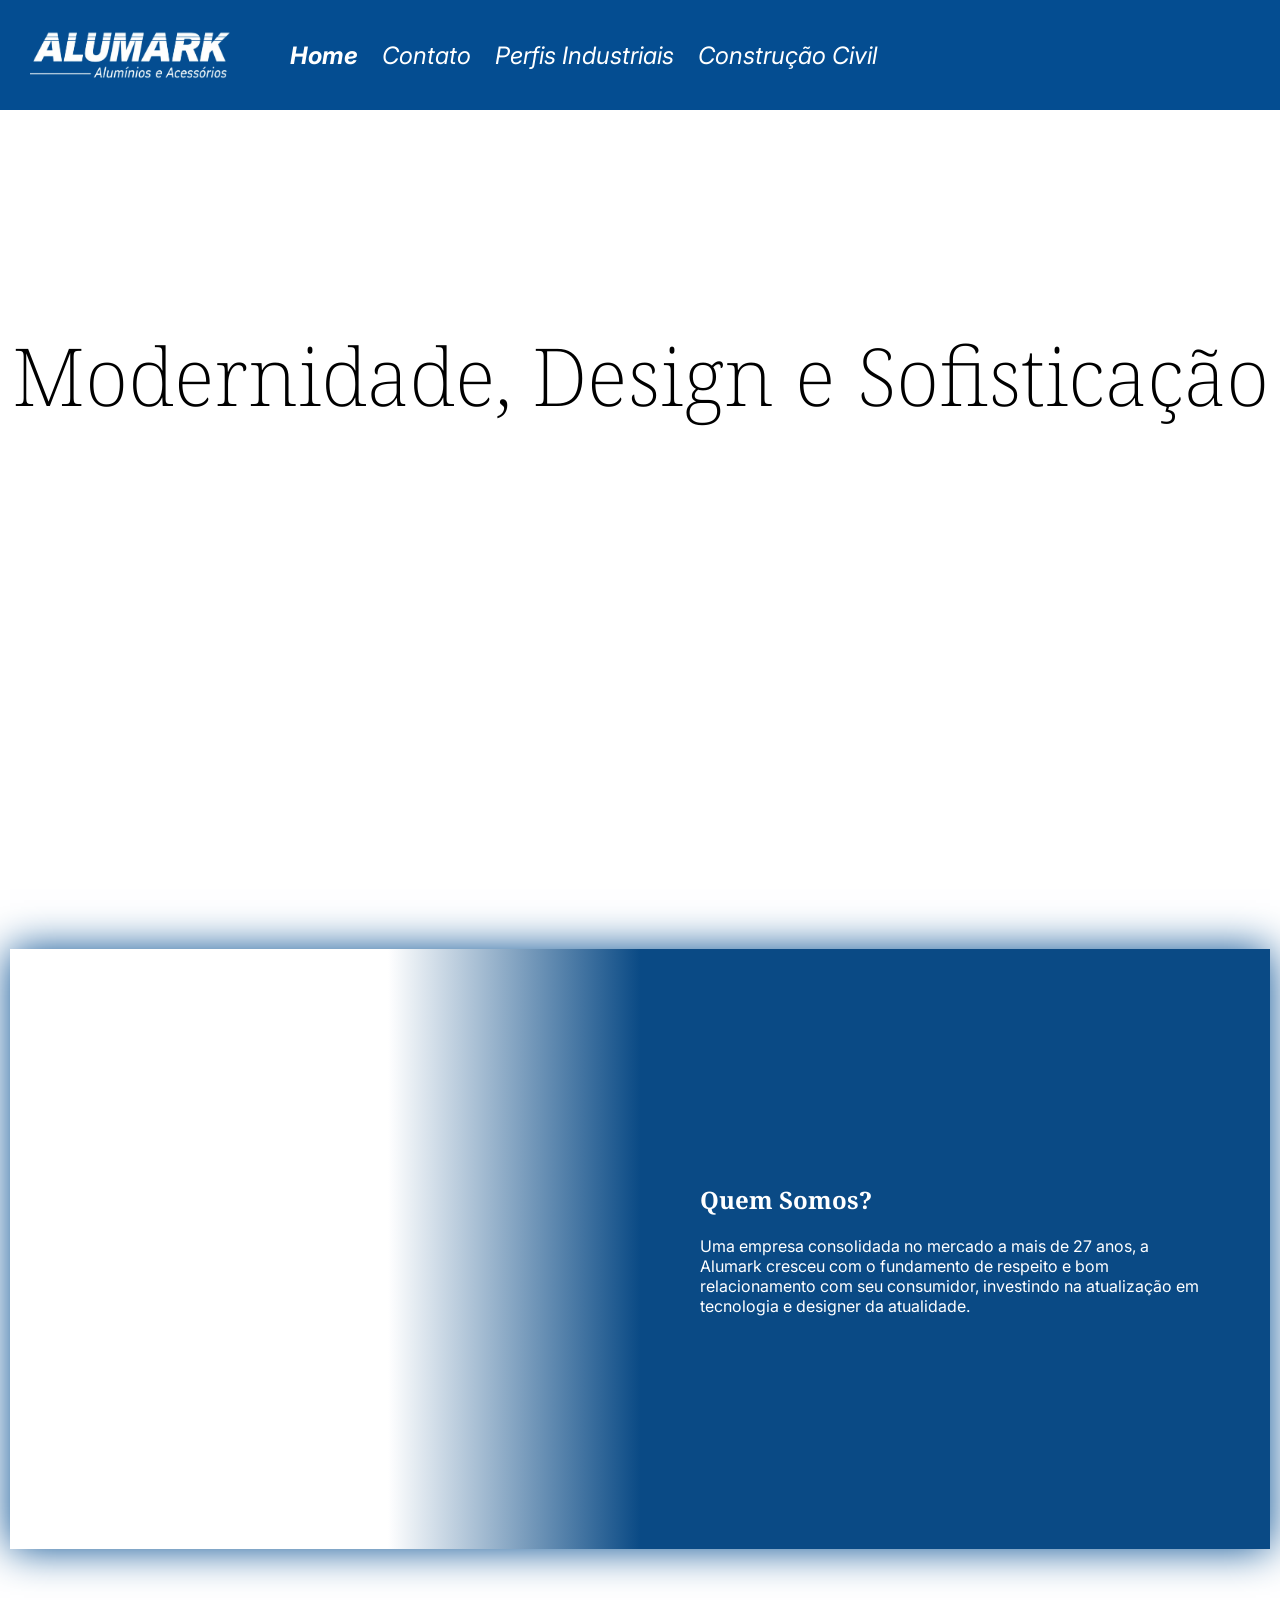
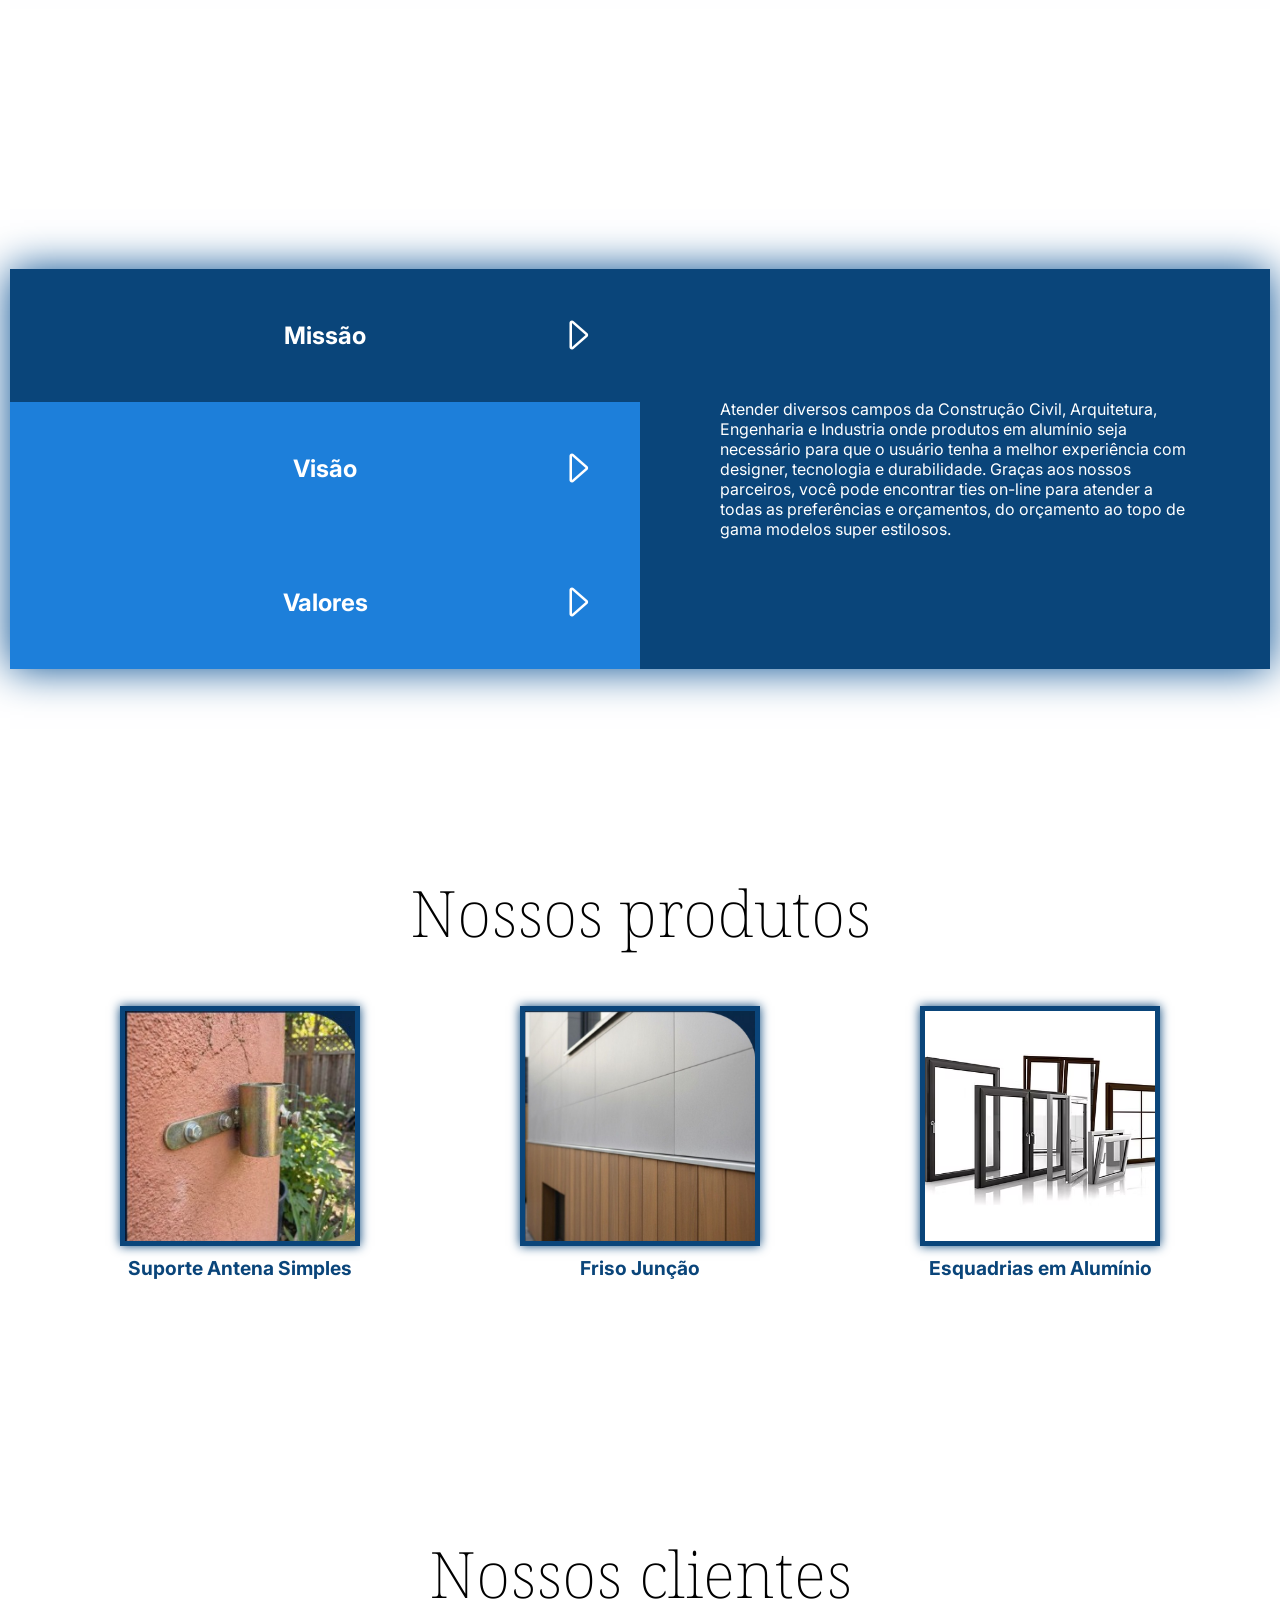
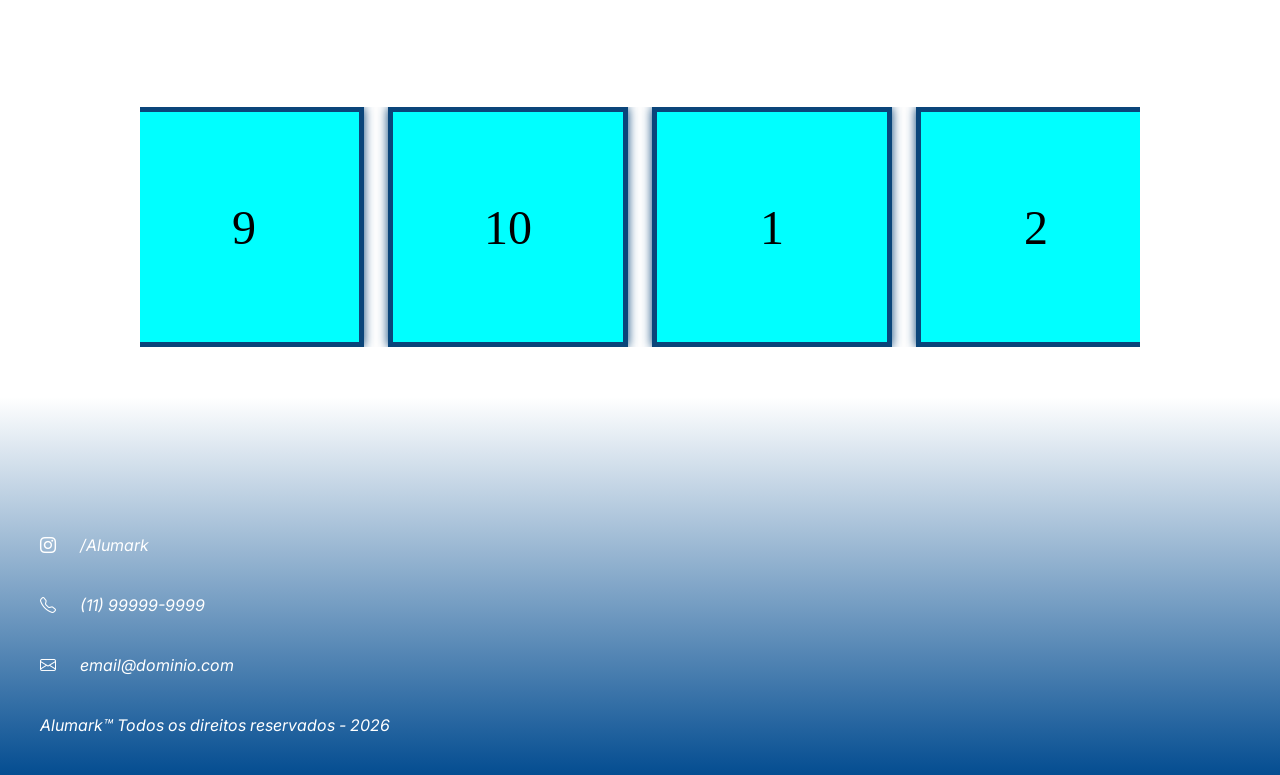
==== index.html @ 9bb0ae39 "produtos adicionados" ====
<!doctype html>
<html lang="en">
  <head>
    <meta charset="UTF-8" />
    <meta name="viewport" content="width=device-width, initial-scale=1.0" />
    <title>Alumark</title>
    <link rel="stylesheet" href="src/public/style/main.css" />
    <link
      rel="stylesheet"
      href="https://cdn.jsdelivr.net/npm/bootstrap-icons@1.11.3/font/bootstrap-icons.css"
      integrity="sha384-tViUnnbYAV00FLIhhi3v/dWt3Jxw4gZQcNoSCxCIFNJVCx7/D55/wXsrNIRANwdD"
      crossorigin="anonymous"
    />
  </head>
  <body onload="generateRandomSuggestion()">
    <header class="page header">
      <img class="logo" src="/src/public/images/main/logo.png" alt="Alumark" />
      <i class="bi bi-list item item-nav" id="menu-btn"></i>
      <nav class="menu-nav dropdown-menu close">
        <ul>
          <li>
            <a href="/src/public/pages/index.html" class="item"
              ><em><strong>Home</strong></em></a
            >
          </li>
          <li>
            <a href="/src/public/pages/contato.html" class="item"
              ><em>Contato</em></a
            >
          </li>
          <li class="dropdown">
            <a href="/src/public/pages/perfis.html" class="item"
              ><em>Perfis Industriais</em></a
            >
            <div class="perfil-section">
              <a href="/src/public/pages/product.html?id=1" class="item"
                >Perfil Industrial em Alumínio >></a
              >
              <a href="/src/public/pages/product.html?id=2" class="item"
                >Perfil em Alumínio >></a
              >
              <a href="/src/public/pages/product.html?id=3" class="item"
                >Esquadrias em Alumínio >></a
              >
            </div>
          </li>
          <li>
            <a href="/src/public/pages/civil.html" class="item">
              <em>Construção Civil</em>
            </a>
          </li>
        </ul>
      </nav>
      <nav class="navbar">
        <ul>
          <li>
            <a href="/src/public/pages/index.html" class="item"
              ><em><strong>Home</strong></em></a
            >
          </li>
          <li>
            <a href="/src/public/pages/contato.html" class="item"
              ><em>Contato</em></a
            >
          </li>
          <li class="dropdown">
            <a href="/src/public/pages/perfis.html" class="item"
              ><em>Perfis Industriais</em></a
            >
            <div class="dropdown-menu">
              <a href="/src/public/pages/product.html?id=1" class="item"
                >Perfil Industrial em Alumínio >></a
              >
              <a href="/src/public/pages/product.html?id=2" class="item"
                >Perfil em Alumínio >></a
              >
              <a href="/src/public/pages/product.html?id=3" class="item"
                >Esquadrias em Alumínio >></a
              >
            </div>
          </li>
          <li>
            <a href="/src/public/pages/civil.html" class="item">
              <em>Construção Civil</em>
            </a>
          </li>
        </ul>
      </nav>
    </header>
    <main>
      <div class="container">
        <h1 class="title main-title hero">
          Modernidade, Design e Sofisticação
        </h1>
      </div>
      <section class="about">
        <div class="about-img">
          <div class="gradient"></div>
        </div>
        <div class="about-text">
          <h2 class="title">Quem Somos?</h2>
          <br />
          <p>
            Uma empresa consolidada no mercado a mais de 27 anos, a Alumark
            cresceu com o fundamento de respeito e bom relacionamento com seu
            consumidor, investindo na atualização em tecnologia e designer da
            atualidade.
          </p>
        </div>
      </section>
      <section class="mission">
        <div class="object">
          <div class="row selected" data-target="objective">
            <h2>Missão</h2>
            <i class="bi bi-caret-right item arrow"></i>
          </div>
          <div class="row" data-target="vision">
            <h2>Visão</h2>
            <i class="bi bi-caret-right item arrow"></i>
          </div>
          <div class="row" data-target="value">
            <h2>Valores</h2>
            <i class="bi bi-caret-right item arrow"></i>
          </div>
        </div>

        <div class="mission-text">
          <div id="objective" class="content selected">
            <p>
              Atender diversos campos da Construção Civil, Arquitetura,
              Engenharia e Industria onde produtos em alumínio seja necessário
              para que o usuário tenha a melhor experiência com designer,
              tecnologia e durabilidade. Graças aos nossos parceiros, você pode
              encontrar ties on-line para atender a todas as preferências e
              orçamentos, do orçamento ao topo de gama modelos super estilosos.
            </p>
          </div>
          <div class="content" id="vision">
            <p>
              Ser referência no mercado com produtos de qualidade, durabilidade
              e tecnologia.
            </p>
          </div>
          <div class="content" id="value">
            <ul>
              <li>Agir de forma correta;</li>
              <li>A vida em primeiro lugar;</li>
              <li>Valorizar quem faz a nossa empresa;</li>
              <li>Crescer e evoluir juntos;</li>
              <li>Fazer acontecer</li>
            </ul>
          </div>
        </div>
      </section>
      <div class="container">
        <h2 class="title main-title">Nossos produtos</h2>
      </div>
      <div class="container products">
        <a class="card-link">
          <div class="card"><img class="card-image" /></div>
          <h3 class="card-name"></h3>
        </a>
        <a class="card-link">
          <div class="card"><img class="card-image" /></div>
          <h3 class="card-name"></h3>
        </a>
        <a class="card-link">
          <div class="card"><img class="card-image" /></div>
          <h3 class="card-name"></h3>
        </a>
      </div>

      <div class="container">
        <h2 class="title main-title">Nossos clientes</h2>
      </div>

      <div class="container clients">
        <div class="carousel-track">
          <div class="carousel-item card">1</div>
          <div class="carousel-item card">2</div>
          <div class="carousel-item card">3</div>
          <div class="carousel-item card">4</div>
          <div class="carousel-item card">5</div>
          <div class="carousel-item card">6</div>
          <div class="carousel-item card">7</div>
          <div class="carousel-item card">8</div>
          <div class="carousel-item card">9</div>
          <div class="carousel-item card">10</div>
          <div class="carousel-item card">1</div>
          <div class="carousel-item card">2</div>
          <div class="carousel-item card">3</div>
          <div class="carousel-item card">4</div>
          <div class="carousel-item card">5</div>
          <div class="carousel-item card">6</div>
          <div class="carousel-item card">7</div>
          <div class="carousel-item card">8</div>
          <div class="carousel-item card">9</div>
          <div class="carousel-item card">10</div>
        </div>
      </div>
    </main>
    <footer class="page footer">
      <br />
      <i class="bi bi-instagram item icon">
        <a class="item" href="https://www.instagram.com/alumark_aluminios/"
          >/Alumark</a
        >
      </i>
      <i class="bi bi-telephone item icon">
        <a class="item" href="https://instagram.com">(11) 99999-9999</a>
      </i>
      <i class="bi bi-envelope item icon">
        <a class="item icon" href="https://instagram.com">email@dominio.com</a>
      </i>

      <p class="item">
        <em>Alumark™ Todos os direitos reservados - <span id="year"></span></em>
      </p>
    </footer>

    <script src="/src/public/scripts/index.js"></script>
    <script src="/src/public/scripts/carousel.js"></script>
    <script src="/src/public/scripts/products.js">
      generateRandomSuggestions();
    </script>
  </body>
</html>
---- src/public/style/main.css ----
/* CONFIGURAÇÕES GERAIS */
@import url("https://fonts.googleapis.com/css2?family=Inter:ital,opsz,wght@0,14..32,100..900;1,14..32,100..900&family=Noto+Serif:ital,wght@0,100..900;1,100..900&display=swap");
:root {
  /* CORES PRINCIPAIS */
  --color-primary: #044d91;
  --color-primary-dark: #0a457a;
  --color-primary-alt: #0a4a85;
  --color-secondary: #1d7fda;

  /* CORES NEUTRAS */
  --color-white: #ffffff;
  --color-light: #f5f7fa;
  --color-gray: #9fa0a1;
  --color-border: #000000;

  /* DESTAQUE */
  --color-highlight: #00ffff;
}

* {
  box-sizing: border-box;
}
html,
body {
  height: 100%;
  margin: 0;
  background-color: #044d91;
}
body {
  margin: 0px;
  overflow-y: auto;
  display: flex;
  flex-direction: column;
  height: 100%;
  width: 100%;
}
main {
  background-color: white;
  flex: 1;
  align-items: center;
  padding: 10px;
}
main * {
  margin: 0px;
}

/* HEADER E FOOTER */
.page {
  background-color: #044d91;
  display: flex;

  padding: 20px;
}

.footer {
  padding-top: 100px;
  background: linear-gradient(to top, #044d91, white 100%);
  flex-direction: column;
  color: white;
  width: 100%;
}
.footer .item {
  color: white;
  margin: 20px;
}

.header {
  width: 100%;
  align-items: center;
}

.page .item {
  font-family: "Inter";
  color: white;

  text-decoration: none;
}

.header .item {
  font-size: 1.5rem;
  padding: 10px;
  padding-bottom: 40px;
}

/* NAVBAR MOBILE */
.menu-nav {
  display: none;
}
/* NAVBAR */
.navbar {
  width: 100%;
}
.navbar .item {
  transition: font-size 0.5s;
}
.navbar li {
  display: inline-block;
  transition: display 0.5s;
}
.navbar a:hover {
  font-size: 2rem;
}
.navbar ul {
  height: 100%;
  list-style-type: none;
}
.copyright {
  align-self: flex-start;
}
/* =======================
   MISSÃO / VISÃO / VALORES
======================= */
.mission {
  display: flex;
  width: 100%;
  height: 400px; /* altura fixa */

  margin-top: 20rem;
  justify-content: space-around;
  box-shadow: var(--color-primary) 0px 0px 40px;
}

.mission * {
  font-family: "Inter";
  color: white;
  margin: 0px;
}

/* BOTÕES */
.object {
  display: grid;

  grid-template-rows: 1fr 1fr 1fr;
  place-items: center;
  width: 50%;
  background-color: #1d7fda;
}
.row {
  grid-template-rows: 1fr;
  display: grid;
  grid-template-columns: repeat(5, 1fr);
  width: 100%;
  height: 100%;
  place-items: center;
}
.row:hover {
  background-color: #0a457a;
}
.object .row {
  transition: background-color, 1s;
}
.object .row.selected {
  background-color: #0a457a;
}
.mission h2 {
  grid-column-start: 3;
  cursor: pointer;
}
.arrow {
  font-size: 40px;

  cursor: pointer;
  grid-column-start: 5;
}

/* TEXTOS */
.mission-text {
  width: 50%;
  height: 100%;
  background-color: #0a457a;
  padding: 80px;
  display: flex;
  flex-direction: column;
  justify-content: center;
  align-items: center;
}
/* Conteúdo das abas */
.mission-text .content {
  display: none;
  pointer-events: none;
}
.mission-text .content.selected {
  display: block;
  pointer-events: auto;
  animation: fade 0.3s ease-in-out;
}

/* Animação  */
@keyframes fade {
  from {
    opacity: 0;
    transform: translateY(6px);
  }
  to {
    opacity: 1;
    transform: translateY(0);
  }
}
/* TITULOS /LOGO */
.logo {
  margin: 10px;
  width: 200px;
  height: 50px;
}
.title.main-title.hero {
  margin-bottom: 200px;
}
.title {
  font-family: "Noto Serif";
}
.title.main-title {
  margin-top: 200px;
  margin-bottom: 50px;
}
h1.main-title {
  font-weight: 200;
  font-size: 5rem;
}
h2.main-title {
  font-size: 4rem;
  font-weight: 150;
}

/* about */

.about {
  display: flex;
  width: 100%;
  justify-content: center;
  min-height: 600px;
  margin-top: 20rem;
  box-shadow: var(--color-primary) 0px 0px 40px;
}
.content {
  display: none;
}
.about-img {
  position: relative;
  width: 50%;
  background-image: url("../images/sunset-rice-farm-field-thailand.jpg");
  background-size: cover;
  background-position: center;
  align-items: center;
  padding-left: 40px;
  color: white;
  font-size: 2rem;
}
.about-img .gradient {
  position: absolute;
  top: 0;
  right: 0;
  width: 40%;
  height: 100%;
  background: linear-gradient(to right, rgba(255, 255, 255, 0), #0a4a85);
}
.about-text {
  width: 50%;
  background-color: #0a4a85;
  color: white;
  padding: 60px;
  display: flex;
  font-size: inherit;
  font-family: "Inter";
  flex-direction: column;
  justify-content: center;
}

/* FORM/FAQ */
.container {
  width: 100%;
  display: flex;
  align-items: center;
  text-align: center;
  justify-content: center;
  flex-direction: column;
}

.faq {
  width: 50%;
  height: 100%;
  display: flex;
  justify-content: space-between;
  margin: 1em;
  gap: 50px;
}
form {
  display: flex;
  width: 50%;
  flex-direction: column;
  justify-content: center;
  align-items: center;
  gap: 15px;
}
form label {
  align-self: flex-start;
  font-family: "Inter";
  font-size: larger;
  font-weight: 600;
}

.inp-form {
  font-family: "Inter";
  padding: 10px;
  margin: 0px;
  width: 100%;
  border: 1px solid;
  border-radius: 8px;
  transition:
    border-color,
    box-shadow 0.2s;
  font-size: inherit;
}
.message {
  min-height: 10rem;
}
.faq input:hover,
.faq input:focus,
.faq textarea:hover,
.faq textarea:focus {
  outline: none;
  border-color: #044d91;
  box-shadow: 0 0 0 3px #044d91;
}
.btn-form {
  cursor: pointer;
  width: 100%;
  border: none;
  border-radius: 8px;
  padding: 10px;
  border: white solid 2px;
  background-color: #044d91;
  color: white;
  font-family: "Inter";
  font-weight: 600;
}
.addresses {
  width: 50%;
  display: flex;
  flex-direction: column;
}
.mapa {
  width: 100%;
  height: 200px;
}

/* DROPDOWN */
.item-nav {
  display: none;
}
.dropdown-menu {
  position: absolute;
  left: 0;
  font-size: 1em;
  width: 100%;
  display: none;
  background-color: rgb(181, 184, 201);
}

.dropdown-menu {
  margin-top: 30px;
}
.dropdown-menu a {
  display: block;
}
.dropdown:hover .dropdown-menu {
  display: block;
  transition: display 0.3s;
}

/* Produtos */
.container.products {
  display: flex;
  flex-direction: row;
  gap: 10em;
}
.container.product {
  width: 100%;
  display: flex;
  justify-content: center;
  gap: 2rem;
  flex-direction: row;
}

.prod-image {
  width: 35%;
  aspect-ratio: 1 / 1;
  border: black solid 5px;
  object-fit: cover;
  object-position: center;
}
.prod-container {
  width: 50%;
  display: flex;
  justify-content: center;
  align-items: center;
}
.product-description {
  width: 50%;
  gap: 10px;
  height: 100%;
  display: flex;
  flex-direction: column;
  align-items: flex-end;
}
.product-description h1 {
  font-size: 3em;
  width: 50%;
}
.product-description li {
  text-align: right;
  list-style-type: none;
}
.product-description * {
  text-align: end;
  font-family: "Inter";
}
#productColors {
  width: 70%;
  flex-wrap: wrap;
  justify-content: flex-end;
}
.product-description p {
  text-align: justify;
  font-size: 1.2em;
}
/* clientes */

.clients {
  width: 1000px;
  margin: 40px auto;
  overflow: hidden;
}
.carousel-track {
  display: flex;
  gap: 1.5rem;

  animation: scroll 50s linear infinite;
}

.carousel-track:hover {
  animation-play-state: paused;
}
@keyframes scroll {
  from {
    transform: translateX(0);
  }
  to {
    transform: translateX(-50%);
  }
}
/* cartões */
.card {
  display: flex;
  height: 5em;
  width: 5em;
  justify-content: center;
  align-items: center;
  border: 5px solid #0a457a;
  background-color: aqua;
  font-size: 3rem;
  text-align: center;
  transition:
    width 0.3s,
    height 0.3s;
  align-content: center;
  box-shadow: 0px 0px 10px #0a457a;
}
.card-image {
  width: 100%;
  height: 100%;
  object-fit: cover;
}
.products .card:hover {
  width: 6em;
  height: 6em;
}
hr {
  width: 80%;
  margin: 3rem;
}

/* pesquisa */
.search-form {
  width: 90%;
  display: flex;
  flex-direction: row;
  justify-content: flex-end;
}
.search-input {
  border: 2px solid #9fa0a1;
  padding: 5px;
  border-radius: 10px;
}
.search-form .search-input:focus {
  outline: none;
  border-color: #044d91;
  box-shadow: 0 0 0 2px #044d91;
}
.search-form .search-button {
  background-color: transparent;
  border: none;
  cursor: pointer;
  font-size: 18px;
}

/*CATALOGO*/

.catalogue {
  padding: 50px;
  width: 100%;
  display: grid;
  grid-template-columns: repeat(4, 1fr);
  gap: 20px;
}
.card-link {
  display: flex;
  flex-direction: column;
  align-items: center;
  font-family: "Inter";
  text-decoration: none;
  color: #0a457a;
}
.card-link .card-name {
  margin-top: 10px;
  margin-bottom: 50px;
  font-size: 1.2em;
}
#productColors {
  display: flex;
  gap: 10px;
}
#productColors button {
  cursor: pointer;
  border: 2px solid #044d91;
  background-color: white;
  padding: 5px 10px;
  border-radius: 5px;
  font-family: "Inter";
  transition:
    background-color 0.3s,
    color 0.3s;
}
#productMeasures {
  margin: 10px;
  display: flex;
  gap: 10px;
}
#productMeasures button {
  cursor: pointer;
  border: 2px solid #044d91;
  background-color: white;
  padding: 5px 10px;
  border-radius: 5px;
  font-family: "Inter";
  transition:
    background-color 0.3s,
    color 0.3s;
}
#productMeasures button:hover,
#productColors button:hover {
  background-color: #044d91;
  color: white;
}

.card-name {
  text-decoration: none;
  margin-top: 10px;
}
.catalogue .card {
  display: flex;
  flex-direction: column;

  aspect-ratio: 1 / 1;
  cursor: pointer;
  margin-bottom: 20px;
  transition: transform 0.2s ease;
}

.catalogue .card:hover {
  transform: scale(1.05);
}
.card.selected .card-name {
  display: none;
}
.card.selected {
  width: 50%;
  height: auto;
}
/* MEDIA QUERIES */
/* @media screen and (max-width: 1250px) {
  html,
  body {
    overflow-x: hidden;
  }
  body p {
    font-size: 8px;
  }
  body h1 {
    font-size: 20px;
  }
  body h2 {
    font-size: 16px;
  }
  .logo {
    width: 110px;
    height: 30px;
  }
  .title.main-title {
    font-size: 2rem;
    margin-top: 100px;
    margin-bottom: 0px;
  }
  .navbar {
    width: 100%;
    font-size: 2em;
  }
  .footer {
    width: 100%;
  }
  hr {
    width: 80%;
  }
  .faq {
    flex-direction: column;
    align-items: center;
    width: 100%;
    font-size: 2em;
    padding: 20px;
  }
  .addresses {
    width: 100%;
    margin-top: 30px;
  }
  .mapa {
    height: 300px;
  }

  .copyright {
    align-self: flex-start;
    font-size: 1em;
  }
  .navbar {
    display: none;
  }
  .menu-nav.open {
    display: block;
    height: 100%;
  }

  .block-page {
    overflow: hidden;
  }
  .menu-nav .item {
    font-size: 18px;
  }
  .menu-nav {
    position: absolute;
    top: 60px;
    z-index: 1;

    cursor: pointer;
  }
  .perfil-section {
    margin-left: 20px;
  }
  .menu-nav ul {
    list-style-type: none;
    margin-right: 20px;
  }
  .item-nav {
    display: inline;
    margin: 0px;
  }
  .header {
    display: flex;
    justify-content: space-between;
    align-items: center;
  }
  .header .item {
    padding-bottom: 10px;
  }
  .about-img {
    height: 300px;
  }
  .about-text {
    padding: 10px;
    box-sizing: border-box;
    height: 300px;
    min-height: auto;
  }
  .about-text p {
    font-size: 8px;
  }
  .about-text h2 {
    font-size: 16px;
  }
  .about {
    height: 300px;
    padding: 40px;
    min-height: fit-content;
  }
  .container .main-title {
    font-size: 20px;
  }
  .content {
    font-size: 8px;
  }
  .row h2 {
    font-size: 12px;
  }
  .arrow {
    font-size: 14px;
  }
  .mission {
    padding: 40px;
  }
  .mission-text {
    padding: 20px;
  }
  .content ul {
    padding: 10px;
  }

  .container.products {
    gap: 0.5em;
  }
  .card {
    height: 3em;
    width: 3em;
    font-size: 2rem;
  }

  .container.clients {
    width: 300px;
    overflow: hidden;
  }
  .ctt * {
    font-size: 18px;
  }
  .mapa {
    height: 200px;
    margin-bottom: 50px;
  }
  footer .container .main-title {
    font-size: 36px;
    color: #989898;
  }
  form {
    width: 80%;
    font-size: 12px;
  }
  .btn-form {
    font-size: 12px;
    width: 100px;
  }
} */
@media (min-width: 750px) and (max-width: 1250px) {
  html,
  body {
    overflow-x: hidden;
  }
  main {
    padding: 0px;
  }
  body p {
    font-size: 1.25rem;
    font-weight: 300;
  }
  body h1 {
    font-size: 4rem;
  }
  body h2 {
    font-size: 2rem;
  }
  body h3 {
    font-size: 1.5rem;
  }
  body ul {
    font-size: 1.25rem;
  }

  .logo {
    width: 170px;
    height: 50px;
  }
  .title.main-title.hero {
    font-size: 5rem;
  }
  .title.main-title {
    font-size: 3rem;
    margin-top: 100px;
    margin-bottom: 0px;
  }
  .navbar {
    width: 100%;
    font-size: 2em;
  }
  .footer {
    width: 100%;
  }
  hr {
    width: 80%;
  }
  .faq {
    flex-direction: column;
    align-items: center;
    width: 100%;
    font-size: 2em;
    padding: 20px;
  }
  .addresses {
    width: 100%;
    margin-top: 30px;
  }
  .mapa {
    height: 300px;
  }

  .copyright {
    align-self: flex-start;
    font-size: 1em;
  }
  .navbar {
    display: none;
  }
  .menu-nav.open {
    display: block;
    height: 100%;
  }

  .block-page {
    overflow: hidden;
  }
  .menu-nav .item {
    font-size: 2em;
  }
  .menu-nav {
    position: absolute;
    top: 75px;
    z-index: 1;

    cursor: pointer;
  }
  .perfil-section {
    margin-left: 20px;
  }
  .menu-nav ul {
    list-style-type: none;
    margin-right: 20px;
  }
  .item-nav {
    display: inline;
    margin: 0px;
  }
  .header {
    display: flex;
    justify-content: space-between;
    align-items: center;
  }
  .header .item {
    padding-bottom: 10px;
  }
  .about-img {
    height: 500px;
  }
  .about-text {
    padding: 15px;
    box-sizing: border-box;
    height: 500px;
    min-height: auto;
  }

  .about {
    width: 100%;
    padding: 0px;
    margin-top: 5rem;
    margin-bottom: 10rem;
    min-height: fit-content;
  }
  .container .main-title {
    padding: 50px;
  }
  .content {
    font-size: 8px;
  }
  .row h2 {
    font-size: 1.5rem;
  }
  .arrow {
    font-size: 1.5rem;
  }
  .mission {
    padding: 0px;
    margin-top: 5rem;
  }
  .mission-text {
    padding: 20px;
  }
  .content ul {
    padding: 10px;
  }

  .container.products {
    gap: 0.5em;
    align-items: flex-start;
  }
  .card {
    height: 4em;
    width: 4em;
    font-size: 2rem;
    border: solid 2px;
  }
  .card:hover {
    height: inherit;
    width: inherit;
  }
  .card-name {
    font-size: inherit;
  }

  .container.products .card {
    text-align: center;
  }
  .card-name {
    width: 15rem;
  }

  .container.clients {
    width: 300px;
    overflow: hidden;
  }

  .ctt * {
    font-size: 18px;
  }
  .mapa {
    height: 200px;
    margin-bottom: 50px;
  }

  form {
    width: 80%;
    font-size: 12px;
  }
  .btn-form {
    font-size: 12px;
    width: 100px;
  }
  #productColors {
    display: flex;
  }

  .catalogue {
    padding: 20px;
    width: 100%;
    display: grid;
    grid-template-columns: repeat(2, 1fr);
    gap: 20px;
  }
  .card-name {
    text-align: center;
  }
  .card-link .card {
    width: 7em;
    height: 7em;
  }
  #productName {
    padding: 0px 0px 50px 0px;
  }
}

@media (min-width: 320px) and (max-width: 749px) {
  body {
    overflow-x: hidden;
  }

  body p {
    font-size: 1rem;
    font-weight: 300;
  }
  body h1 {
    font-size: 3rem;
  }
  body h2 {
    font-size: 1.25rem;
  }
  body h3 {
    font-size: 1.25rem;
  }
  body ul {
    font-size: 1rem;
  }
  main {
    padding: 0px;
  }
  .block-page {
    overflow: hidden;
  }
  .menu-nav .item {
    font-size: 1.15em;
  }
  .title.main-title.hero {
    font-size: 3rem;
    margin-bottom: 100px;
  }

  .about {
    flex-direction: column;
    margin-top: 10rem;
  }
  .about * {
    text-align: center;
    width: 100%;
  }
  .about-text {
    padding: 20px;

    height: 300px;
  }
  .about-text p {
    text-align: justify;
  }
  .about-img .gradient {
    width: 100%;
    background: linear-gradient(to bottom, rgba(255, 255, 255, 0), #0a4a85);
  }
  .about-img {
    height: 300px;
  }
  .mission {
    margin-top: 10rem;
    flex-direction: column;
    width: 100%;
    padding: 0px;
  }
  .object {
    display: flex;
    width: 100%;
    height: 100px;
  }
  .row.selected .arrow {
    display: none;
  }
  .arrow {
    display: none;
  }
  .mission-text {
    width: 100%;
    height: 300px;
    padding: 20px;
  }
  .item-nav {
    display: inline;
    margin: 0px;
  }
  .navbar {
    display: none;
  }
  .menu-nav {
    position: absolute;
    top: 75px;
    z-index: 1;
    height: 100%;
    cursor: pointer;
  }
  .menu-nav ul {
    list-style-type: none;
    margin-right: 20px;
  }
  .header {
    display: flex;
    justify-content: space-between;
    align-items: center;
  }
  .header .item {
    padding-bottom: 10px;
  }
  .close {
    display: none;
  }
  .open {
    display: block;
  }
  h2.main-title {
    font-size: 2.5rem;
  }
  .card {
    width: 3.5em;
    height: 3.5em;
  }
  .container.products {
    flex-direction: column;
    gap: 0.5em;
    align-items: flex-start;
    padding: 10px;
  }
  .container.products .card-link {
    width: 100%;
    display: flex;
    flex-direction: row;

    justify-content: space-between;
  }
  .card-name {
    width: 50%;
    text-align: center;
  }
  .search-input:focus {
    outline: none;
    border-color: #044d91;
    box-shadow: 0 0 0 2px #044d91;
  }
  .faq {
    flex-direction: column;
    width: 100%;
  }
  .addresses {
    width: 100%;
  }
  .faq form {
    width: 100%;
  }
  .catalogue {
    margin-top: 20px;
    grid-template-columns: 1fr 1fr;
    padding: 10px;
    gap: 5px;
  }
  .search-form {
    width: 100%;
    gap: 5px;
  }
  .search-form .search-input {
    width: 90%;
  }

  .container.product {
    flex-direction: column;
    align-items: flex-start;
    padding: 20px;
  }
  .product-description {
    width: 100%;
    align-items: flex-start;

    gap: 10px;
  }
  .product-description li {
    text-align: left;
    list-style-type: none;
  }
  #productName {
    width: 80%;
    font-size: 2.5em;
    text-align: left;
  }
  #productColors {
    text-align: left;
    justify-content: flex-start;
    margin: 10px;
  }
  .prod-image {
    width: 70%;
  }
  hr {
    width: 80%;
  }
}
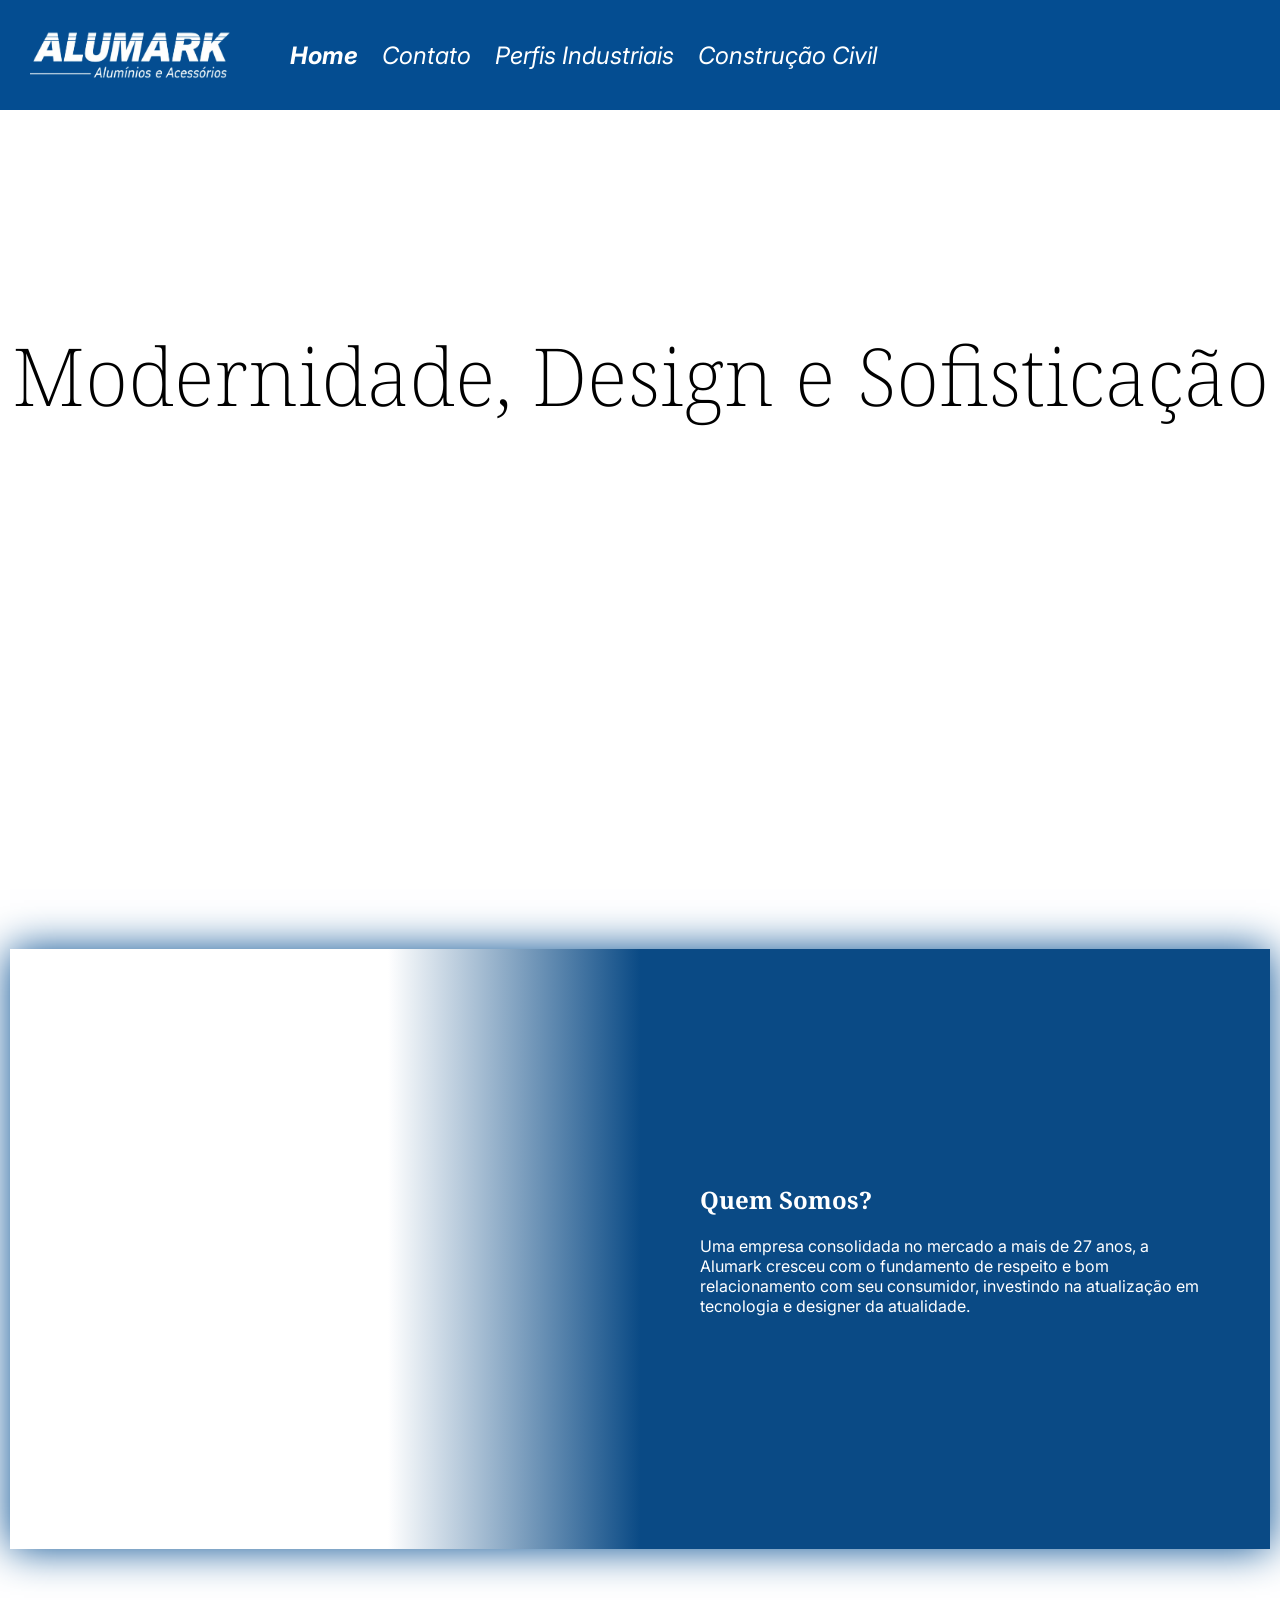
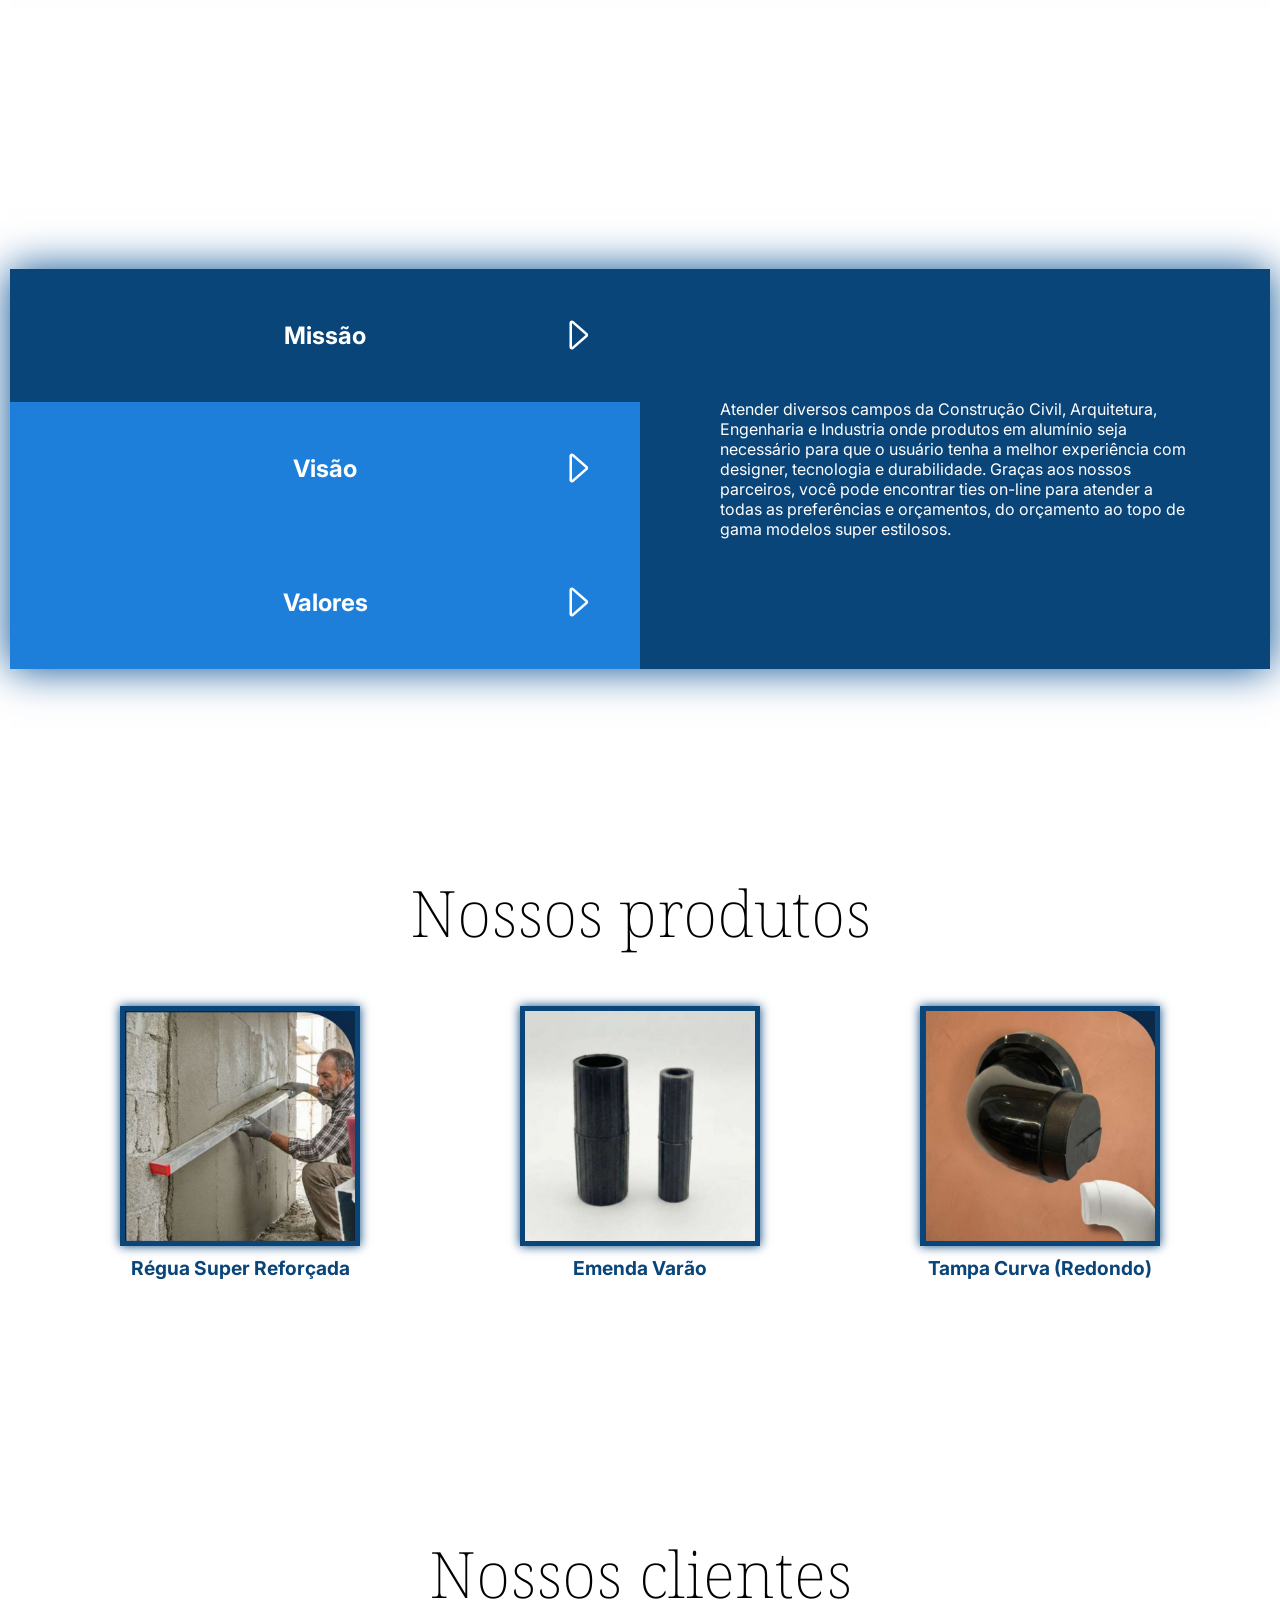
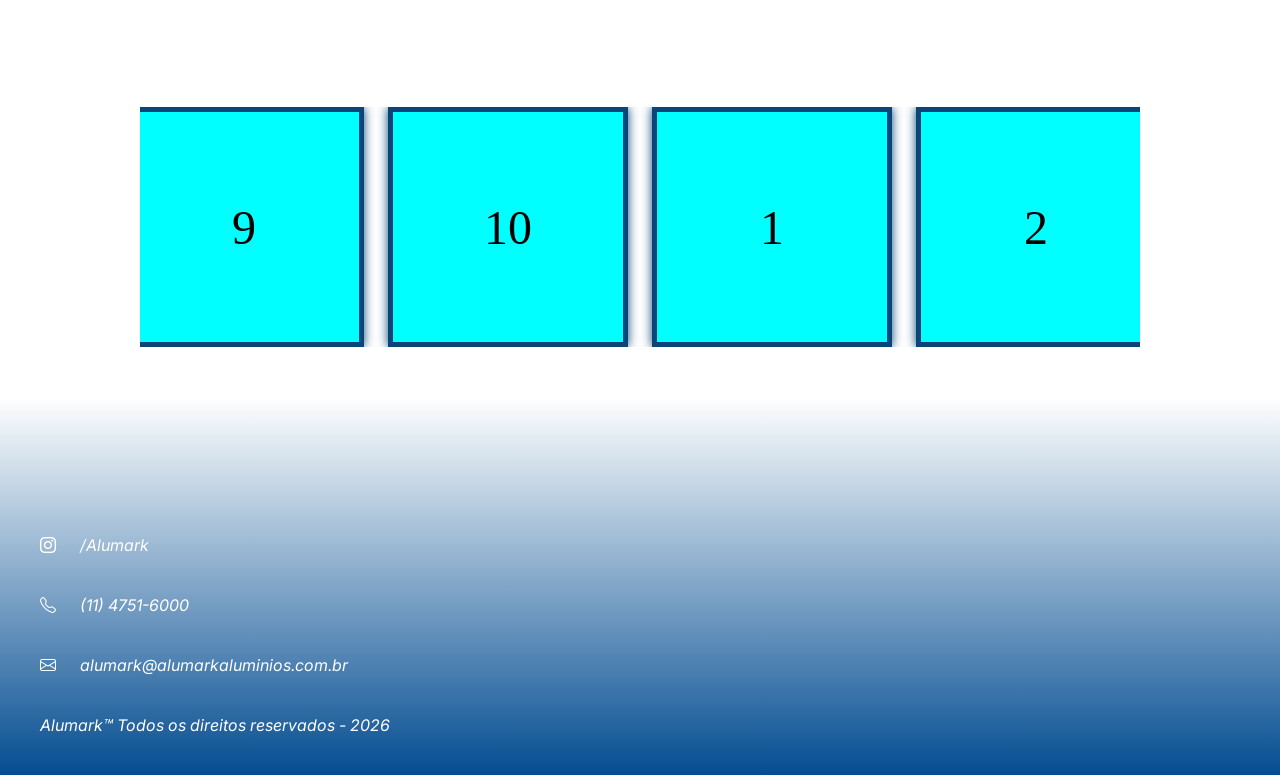
==== commit 77595aee: "atualizando links" ====
--- a/index.html
+++ b/index.html
@@ -14,38 +14,38 @@
   </head>
   <body onload="generateRandomSuggestion()">
     <header class="page header">
-      <img class="logo" src="/src/public/images/main/logo.png" alt="Alumark" />
+      <img class="logo" src="src/public/images/main/logo.png" alt="Alumark" />
       <i class="bi bi-list item item-nav" id="menu-btn"></i>
       <nav class="menu-nav dropdown-menu close">
         <ul>
           <li>
-            <a href="/src/public/pages/index.html" class="item"
+            <a href="src/public/pages/index.html" class="item"
               ><em><strong>Home</strong></em></a
             >
           </li>
           <li>
-            <a href="/src/public/pages/contato.html" class="item"
+            <a href="src/public/pages/contato.html" class="item"
               ><em>Contato</em></a
             >
           </li>
           <li class="dropdown">
-            <a href="/src/public/pages/perfis.html" class="item"
+            <a href="src/public/pages/perfis.html" class="item"
               ><em>Perfis Industriais</em></a
             >
             <div class="perfil-section">
-              <a href="/src/public/pages/product.html?id=1" class="item"
+              <a href="src/public/pages/product.html?id=1" class="item"
                 >Perfil Industrial em Alumínio >></a
               >
-              <a href="/src/public/pages/product.html?id=2" class="item"
+              <a href="src/public/pages/product.html?id=2" class="item"
                 >Perfil em Alumínio >></a
               >
-              <a href="/src/public/pages/product.html?id=3" class="item"
+              <a href="src/public/pages/product.html?id=3" class="item"
                 >Esquadrias em Alumínio >></a
               >
             </div>
           </li>
           <li>
-            <a href="/src/public/pages/civil.html" class="item">
+            <a href="src/public/pages/civil.html" class="item">
               <em>Construção Civil</em>
             </a>
           </li>
@@ -54,33 +54,33 @@
       <nav class="navbar">
         <ul>
           <li>
-            <a href="/src/public/pages/index.html" class="item"
+            <a href="src/public/pages/index.html" class="item"
               ><em><strong>Home</strong></em></a
             >
           </li>
           <li>
-            <a href="/src/public/pages/contato.html" class="item"
+            <a href="src/public/pages/contato.html" class="item"
               ><em>Contato</em></a
             >
           </li>
           <li class="dropdown">
-            <a href="/src/public/pages/perfis.html" class="item"
+            <a href="src/public/pages/perfis.html" class="item"
               ><em>Perfis Industriais</em></a
             >
             <div class="dropdown-menu">
-              <a href="/src/public/pages/product.html?id=1" class="item"
+              <a href="src/public/pages/product.html?id=1" class="item"
                 >Perfil Industrial em Alumínio >></a
               >
-              <a href="/src/public/pages/product.html?id=2" class="item"
+              <a href="src/public/pages/product.html?id=2" class="item"
                 >Perfil em Alumínio >></a
               >
-              <a href="/src/public/pages/product.html?id=3" class="item"
+              <a href="src/public/pages/product.html?id=3" class="item"
                 >Esquadrias em Alumínio >></a
               >
             </div>
           </li>
           <li>
-            <a href="/src/public/pages/civil.html" class="item">
+            <a href="src/public/pages/civil.html" class="item">
               <em>Construção Civil</em>
             </a>
           </li>
@@ -207,10 +207,14 @@
         >
       </i>
       <i class="bi bi-telephone item icon">
-        <a class="item" href="https://instagram.com">(11) 99999-9999</a>
+        <a class="item" href="https://api.whatsapp.com/send?phone=551147516000"
+          >(11) 4751-6000
+        </a>
       </i>
       <i class="bi bi-envelope item icon">
-        <a class="item icon" href="https://instagram.com">email@dominio.com</a>
+        <a class="item icon" href="mailto:alumark@alumarkaluminios.com.br"
+          >alumark@alumarkaluminios.com.br</a
+        >
       </i>
 
       <p class="item">
@@ -218,9 +222,9 @@
       </p>
     </footer>
 
-    <script src="/src/public/scripts/index.js"></script>
-    <script src="/src/public/scripts/carousel.js"></script>
-    <script src="/src/public/scripts/products.js">
+    <script src="src/public/scripts/index.js"></script>
+    <script src="src/public/scripts/carousel.js"></script>
+    <script src="src/public/scripts/products.js">
       generateRandomSuggestions();
     </script>
   </body>
--- a/src/public/style/main.css
+++ b/src/public/style/main.css
@@ -1165,4 +1165,8 @@
   hr {
     width: 80%;
   }
-}
+  a.item.icon {
+    margin-left: 20px;
+    margin-right: 0px;
+  }
+}
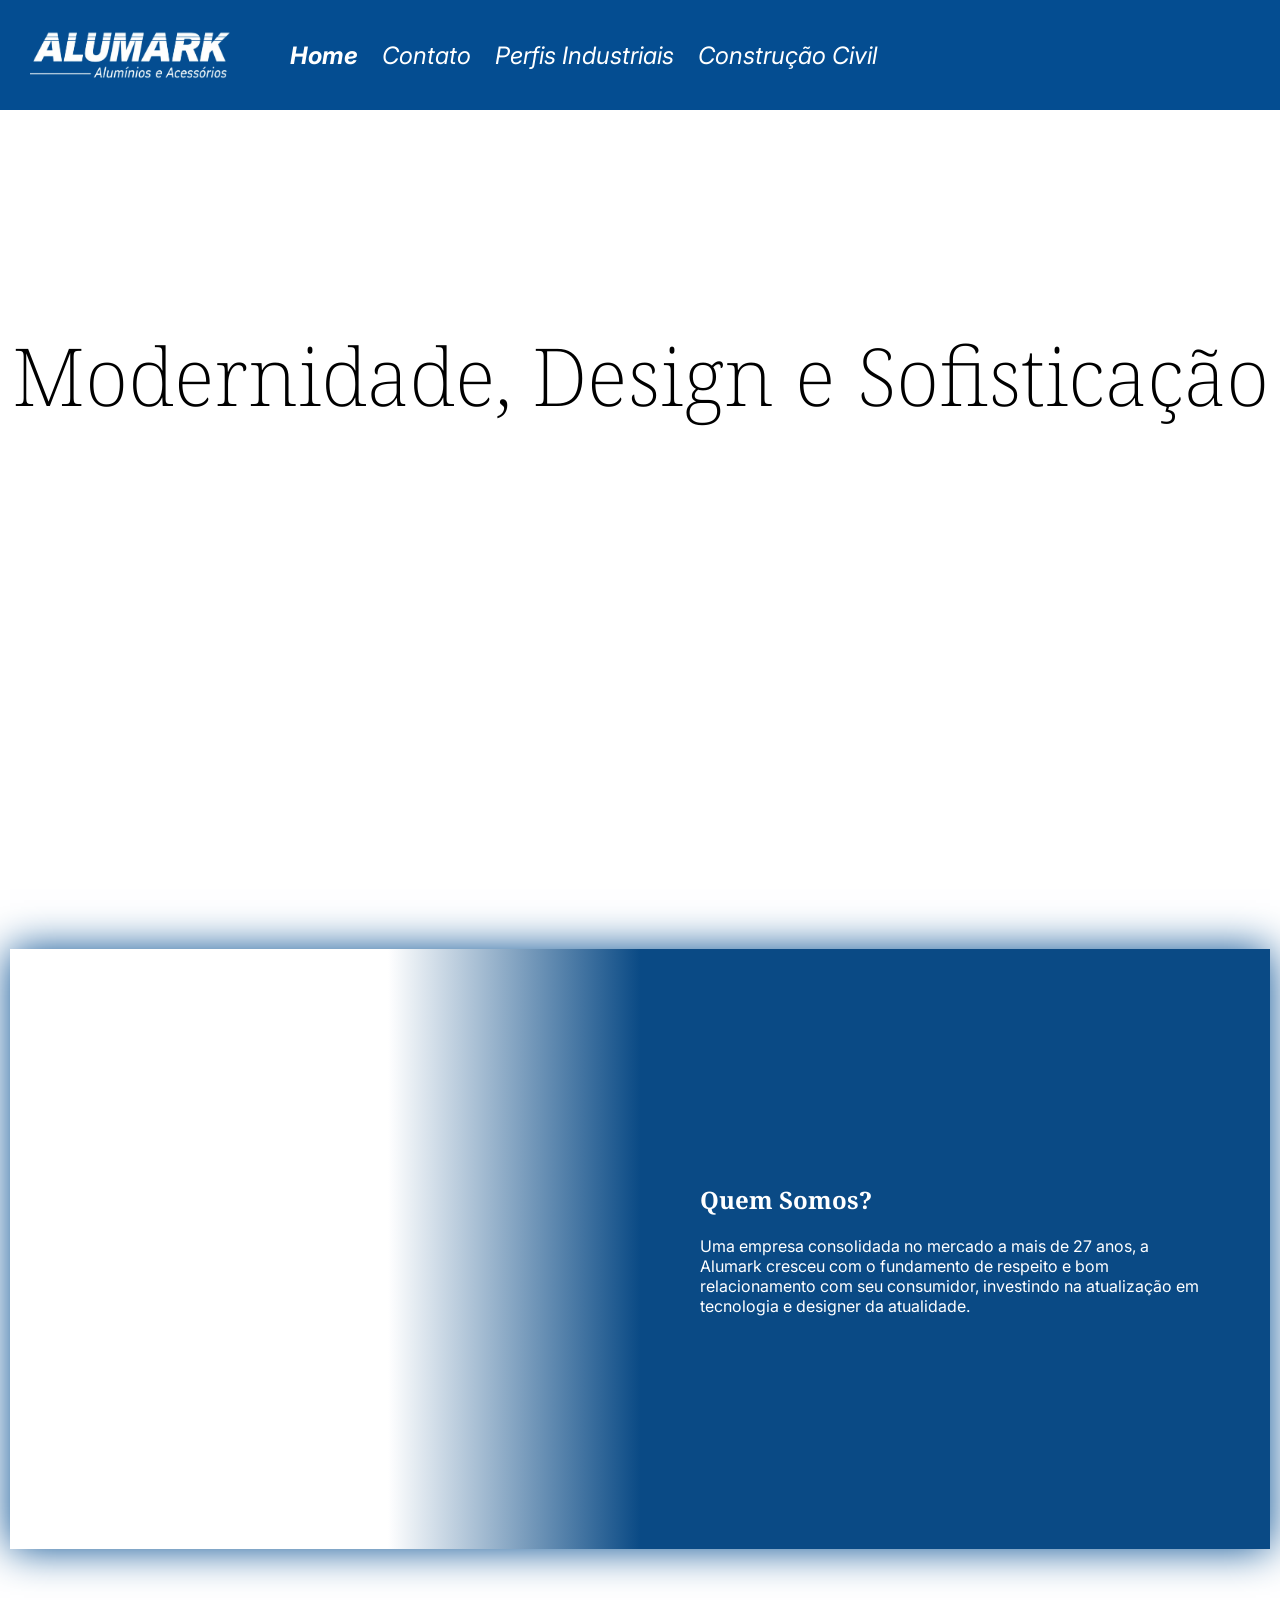
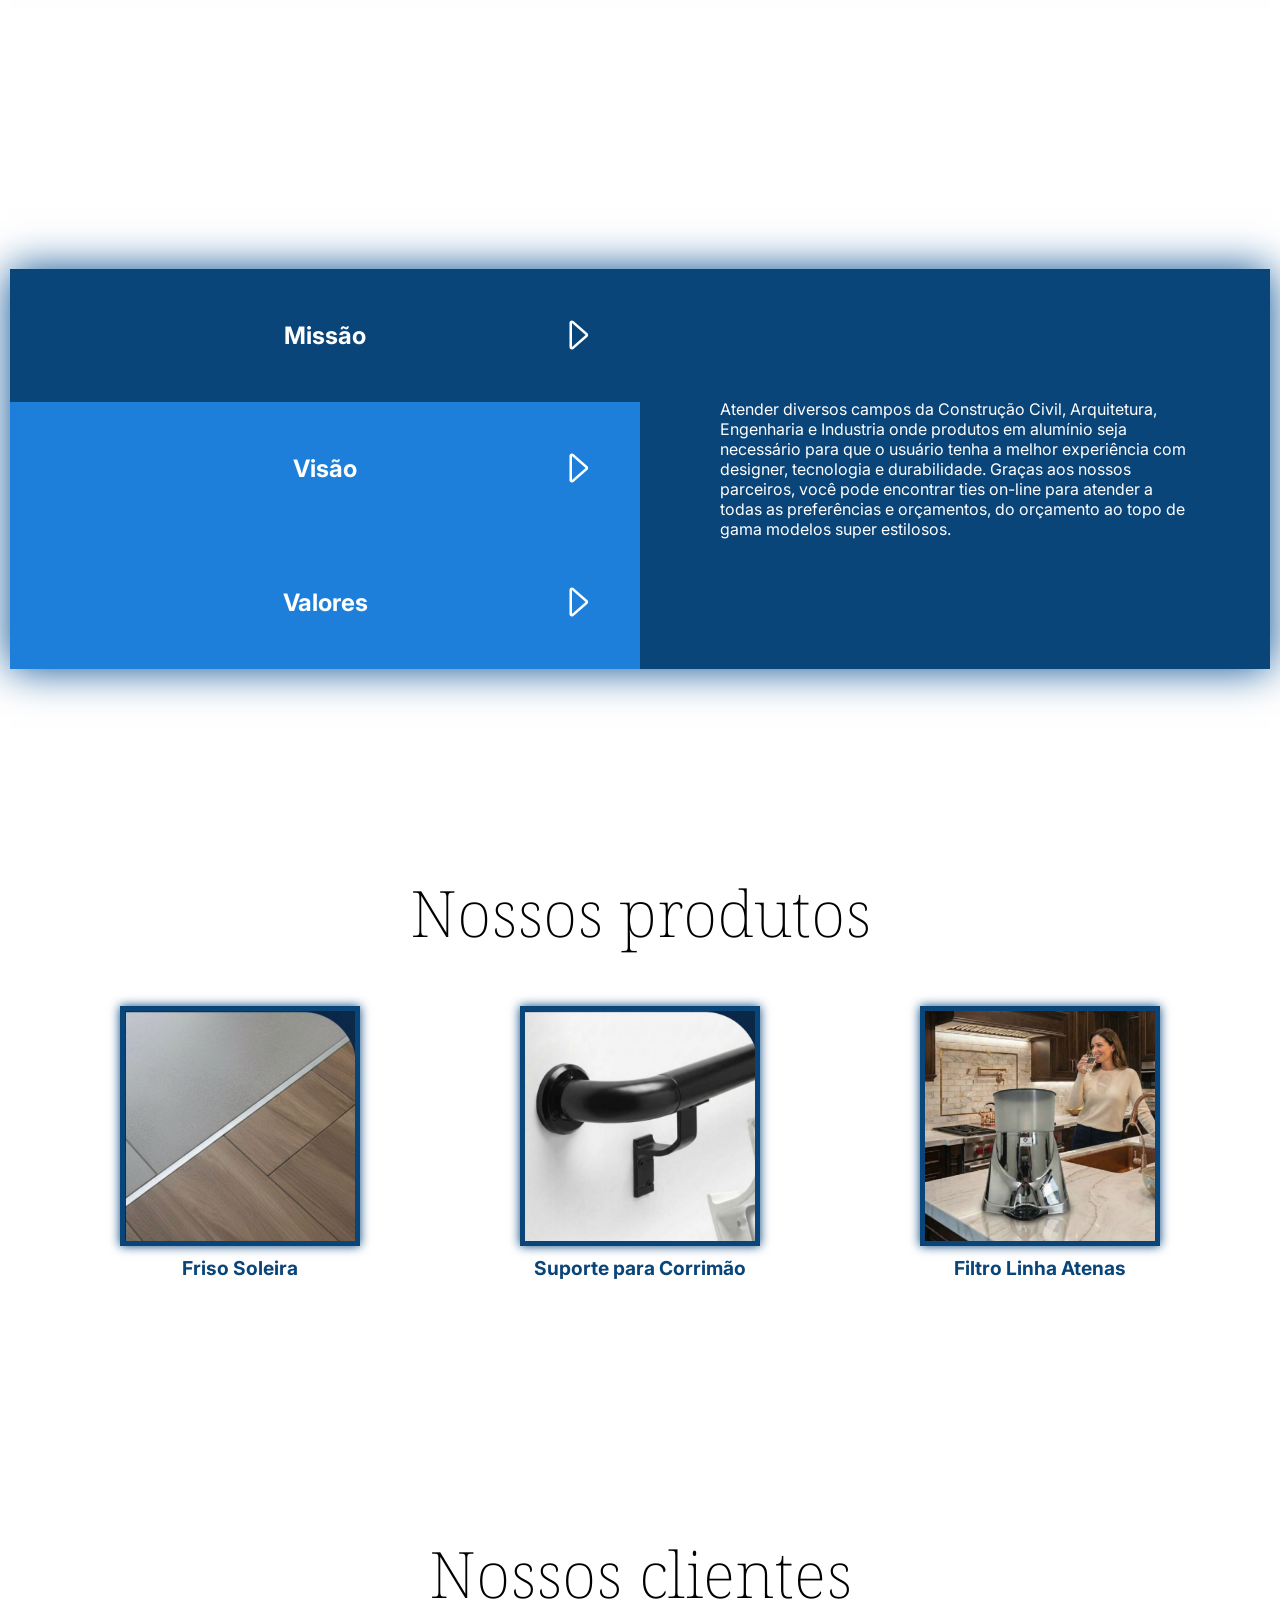
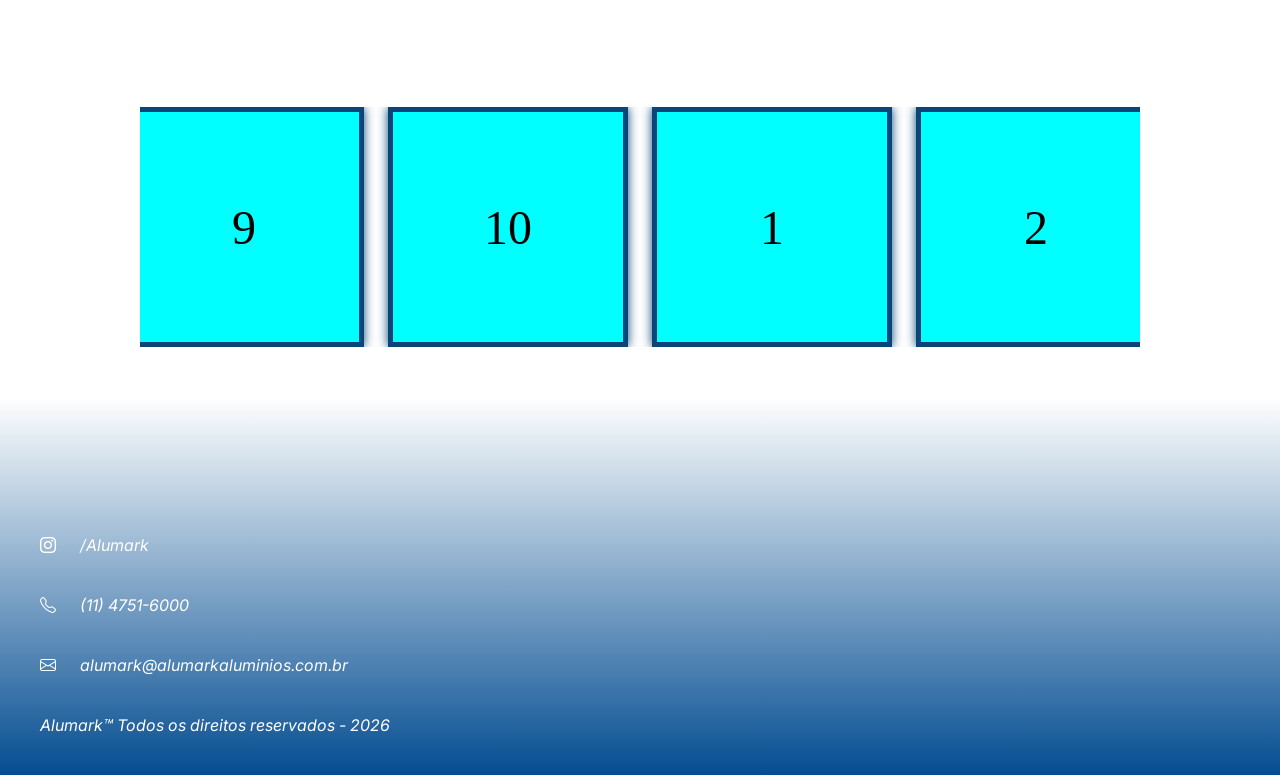
==== commit 6ffca1d5: "atualizando links para live" ====
--- a/index.html
+++ b/index.html
@@ -19,7 +19,7 @@
       <nav class="menu-nav dropdown-menu close">
         <ul>
           <li>
-            <a href="src/public/pages/index.html" class="item"
+            <a href="index.html" class="item"
               ><em><strong>Home</strong></em></a
             >
           </li>
@@ -54,7 +54,7 @@
       <nav class="navbar">
         <ul>
           <li>
-            <a href="src/public/pages/index.html" class="item"
+            <a href="index.html" class="item"
               ><em><strong>Home</strong></em></a
             >
           </li>
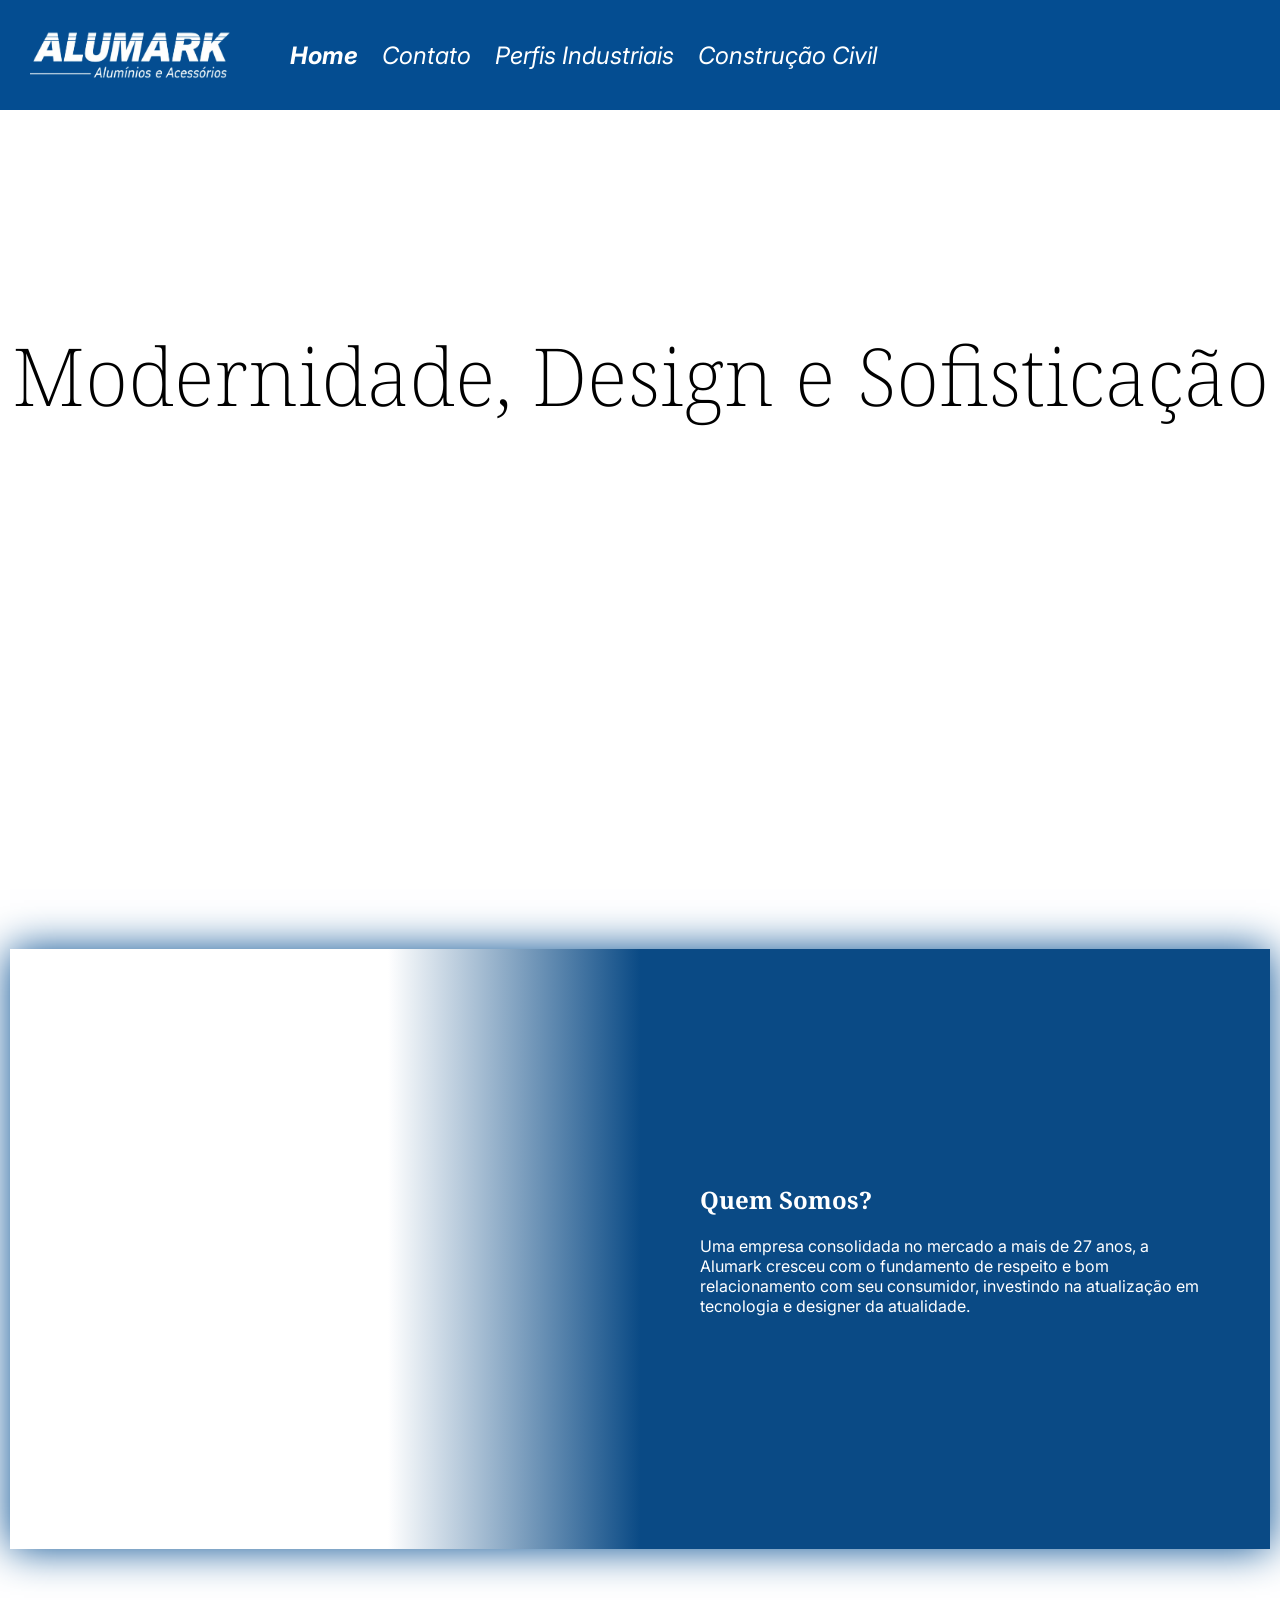
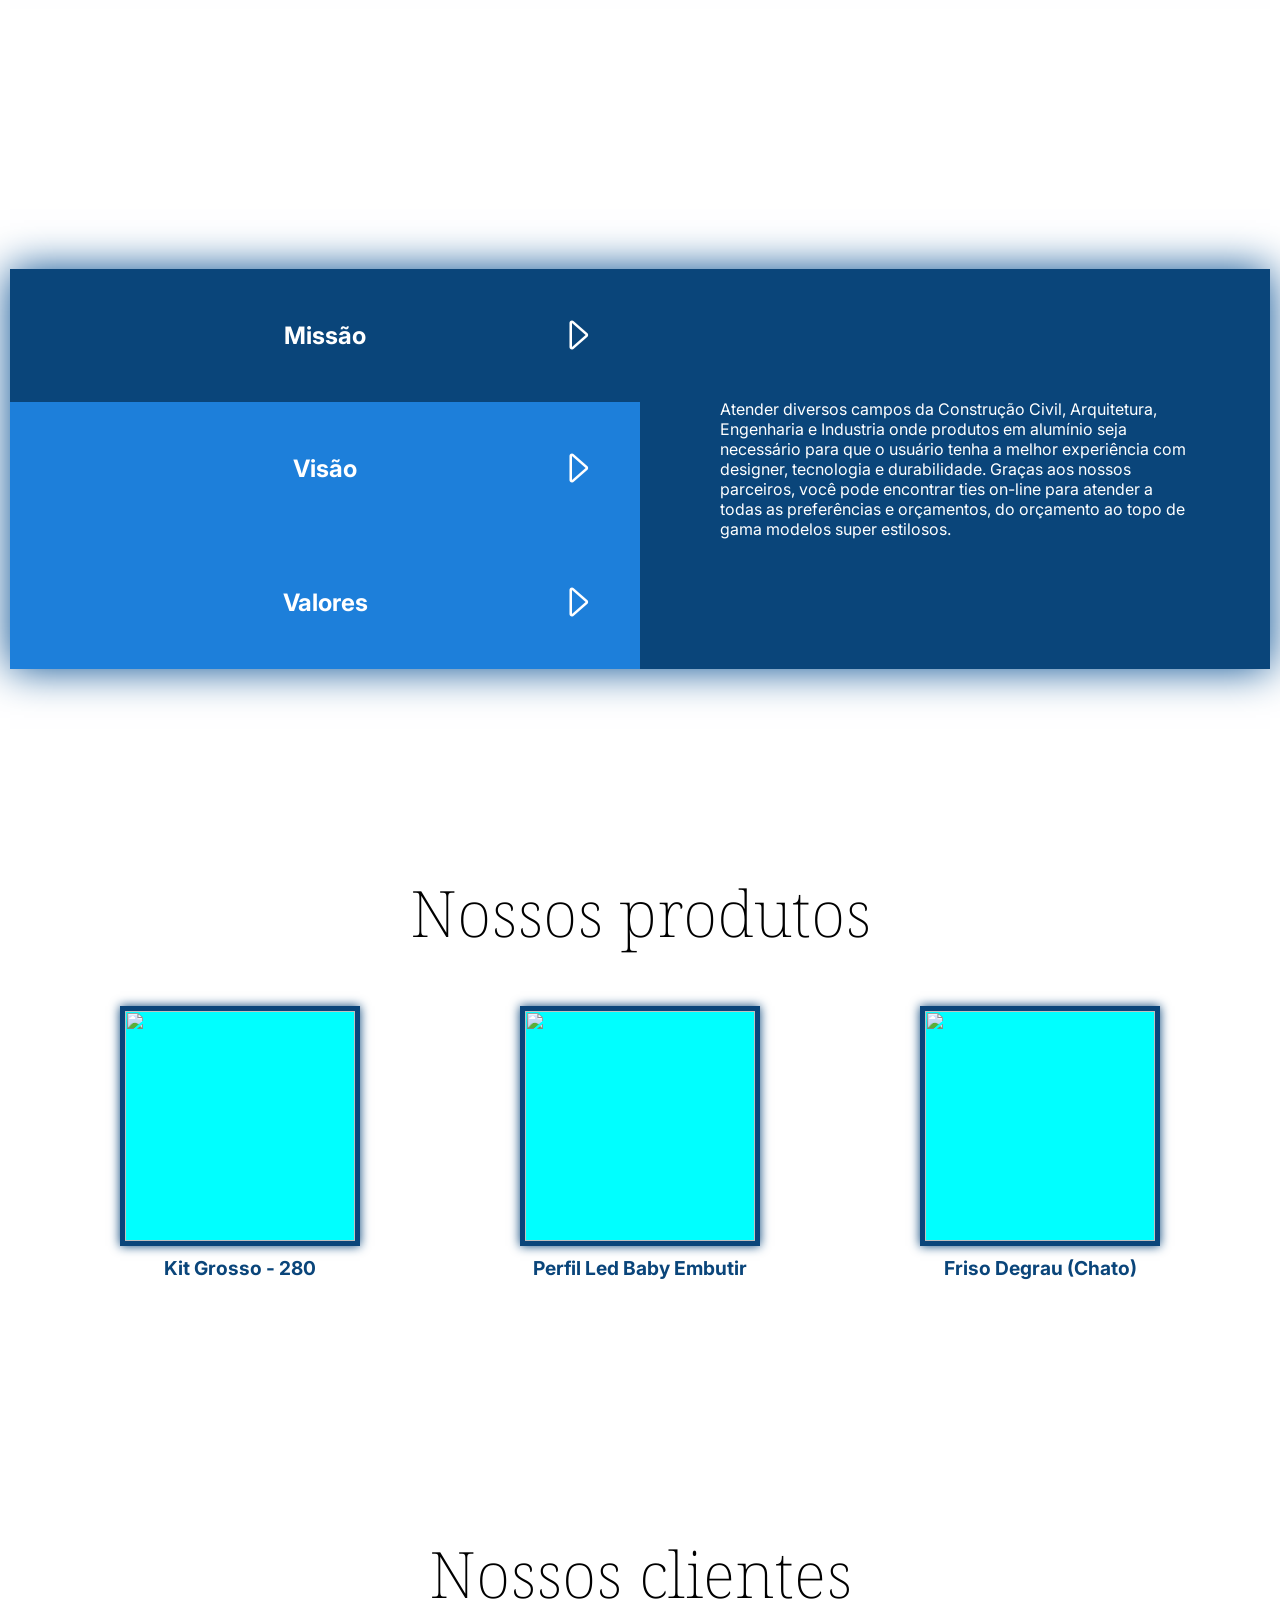
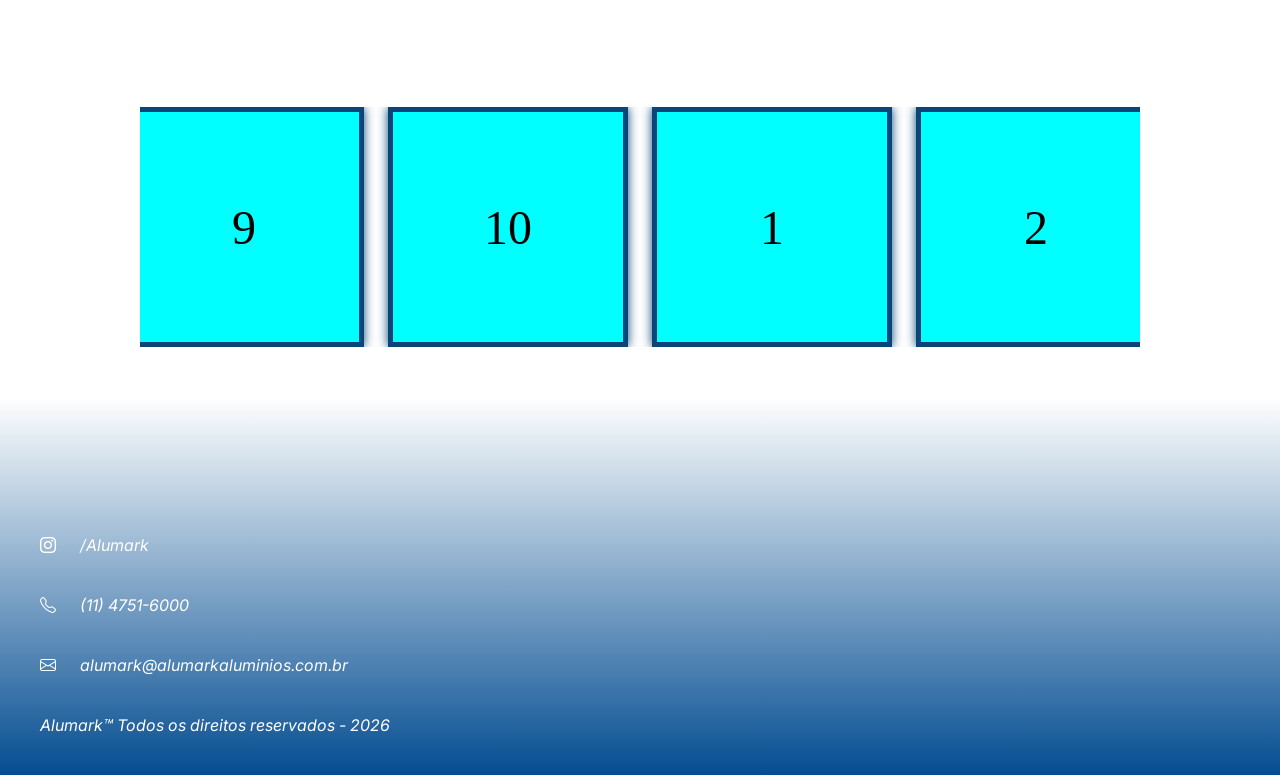
==== commit aee76ae9: "testes finais" ====
--- a/index.html
+++ b/index.html
@@ -39,9 +39,6 @@
               <a href="src/public/pages/product.html?id=2" class="item"
                 >Perfil em Alumínio >></a
               >
-              <a href="src/public/pages/product.html?id=3" class="item"
-                >Esquadrias em Alumínio >></a
-              >
             </div>
           </li>
           <li>
@@ -73,9 +70,6 @@
               >
               <a href="src/public/pages/product.html?id=2" class="item"
                 >Perfil em Alumínio >></a
-              >
-              <a href="src/public/pages/product.html?id=3" class="item"
-                >Esquadrias em Alumínio >></a
               >
             </div>
           </li>
--- a/src/public/style/main.css
+++ b/src/public/style/main.css
@@ -970,6 +970,10 @@
 }
 
 @media (min-width: 320px) and (max-width: 749px) {
+  html {
+    overflow-x: hidden;
+    box-sizing: border-box;
+  }
   body {
     overflow-x: hidden;
   }
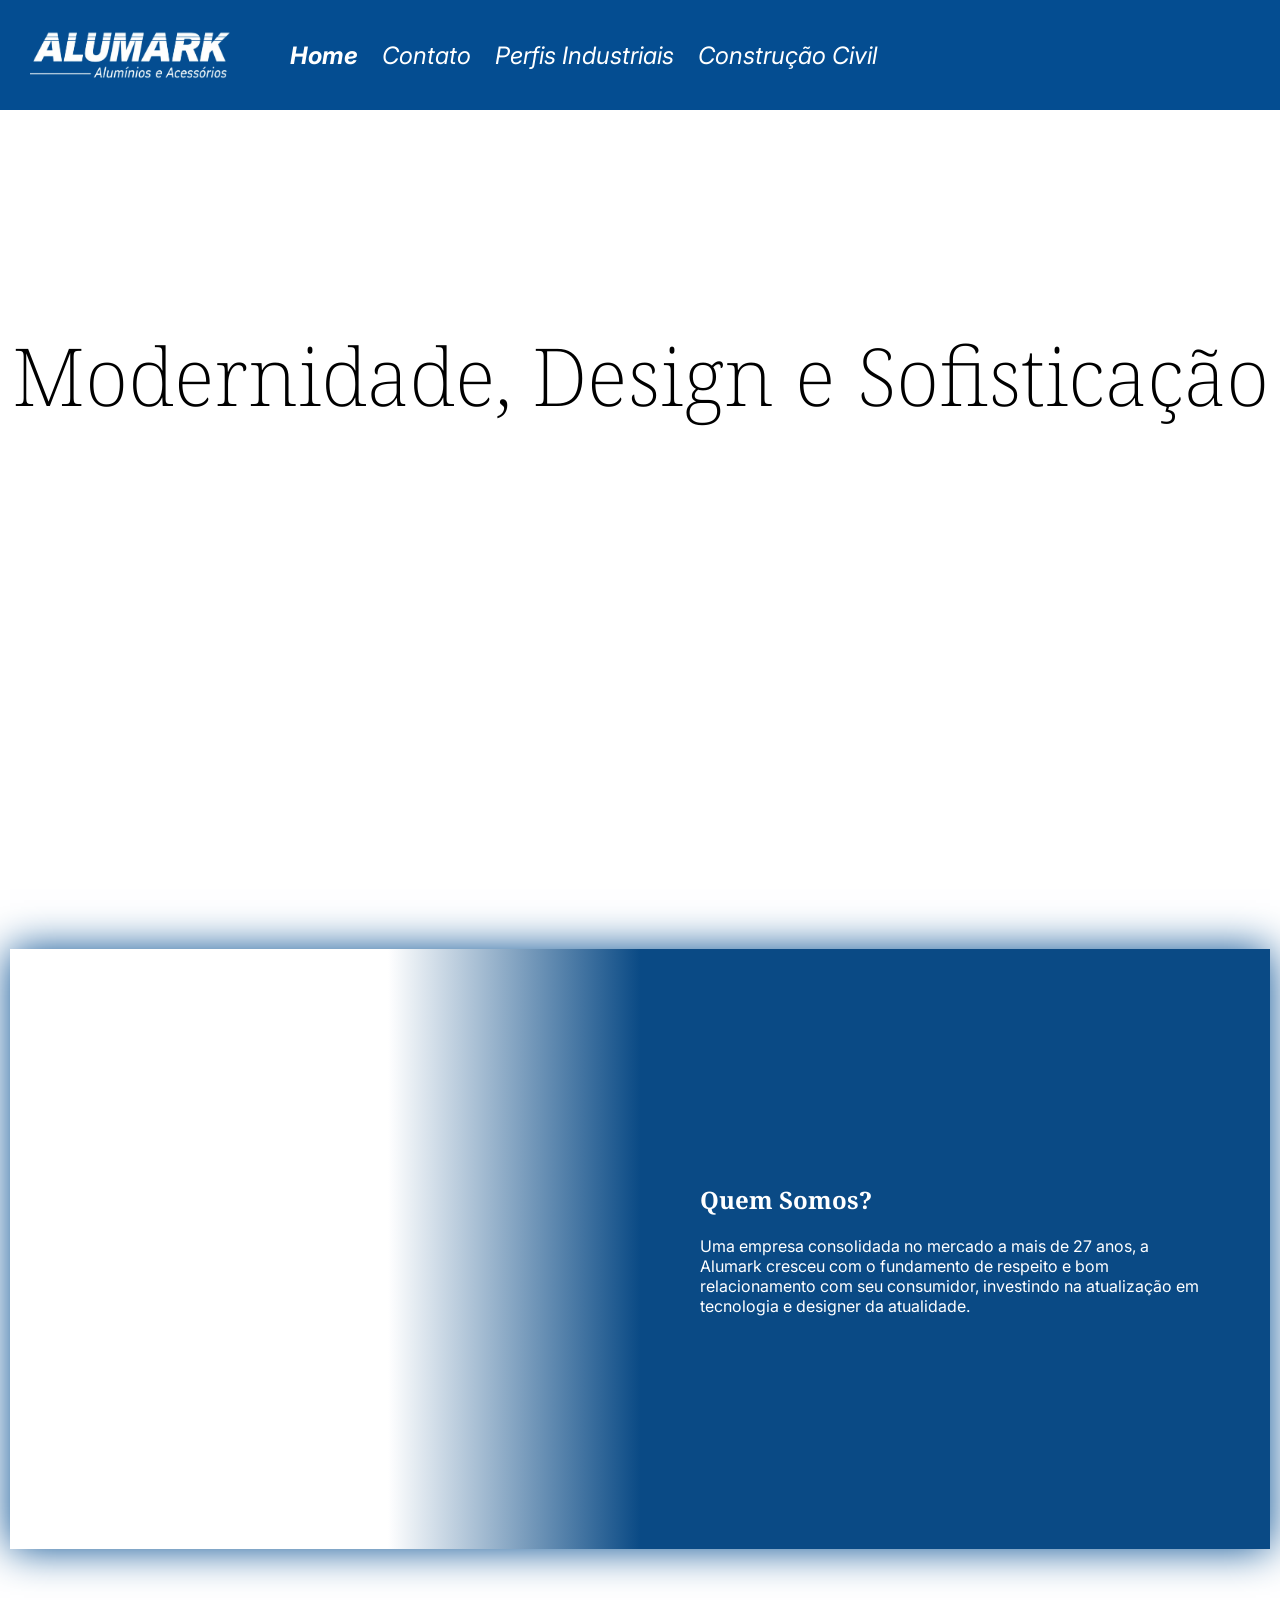
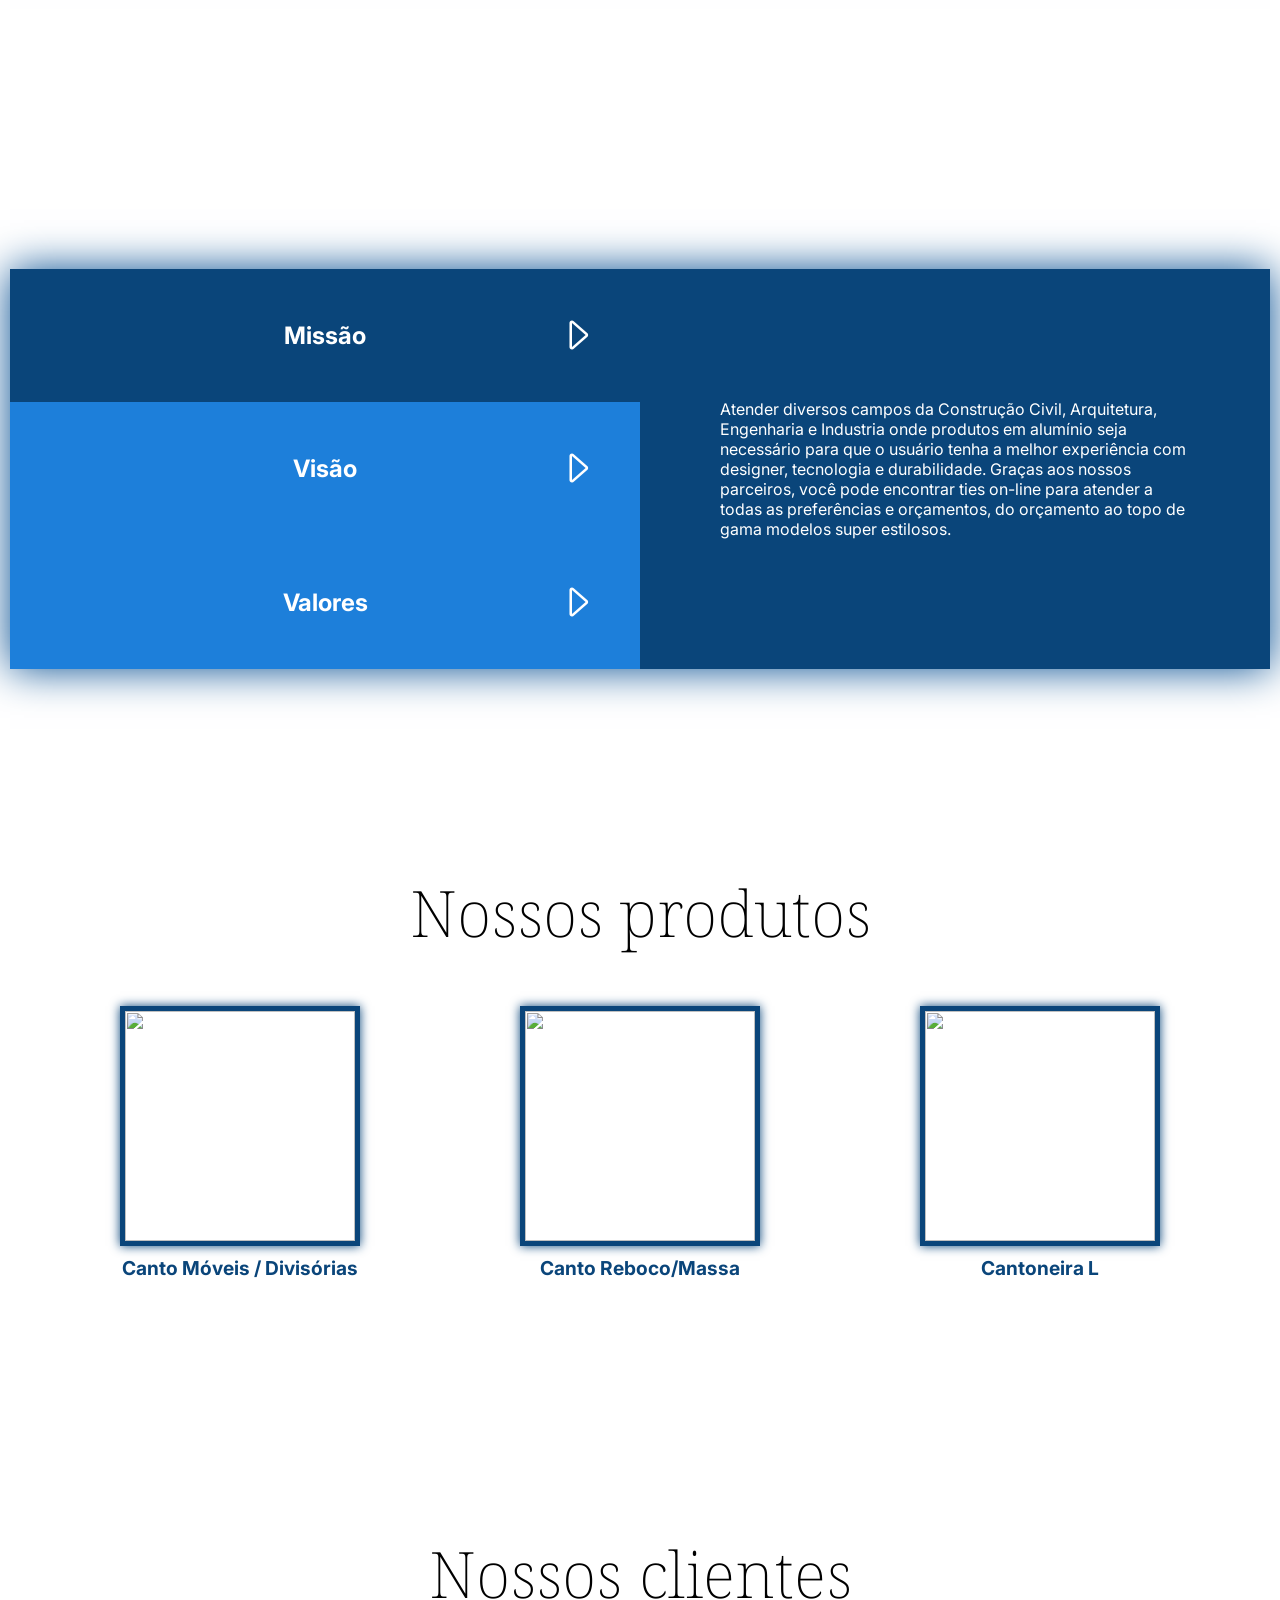
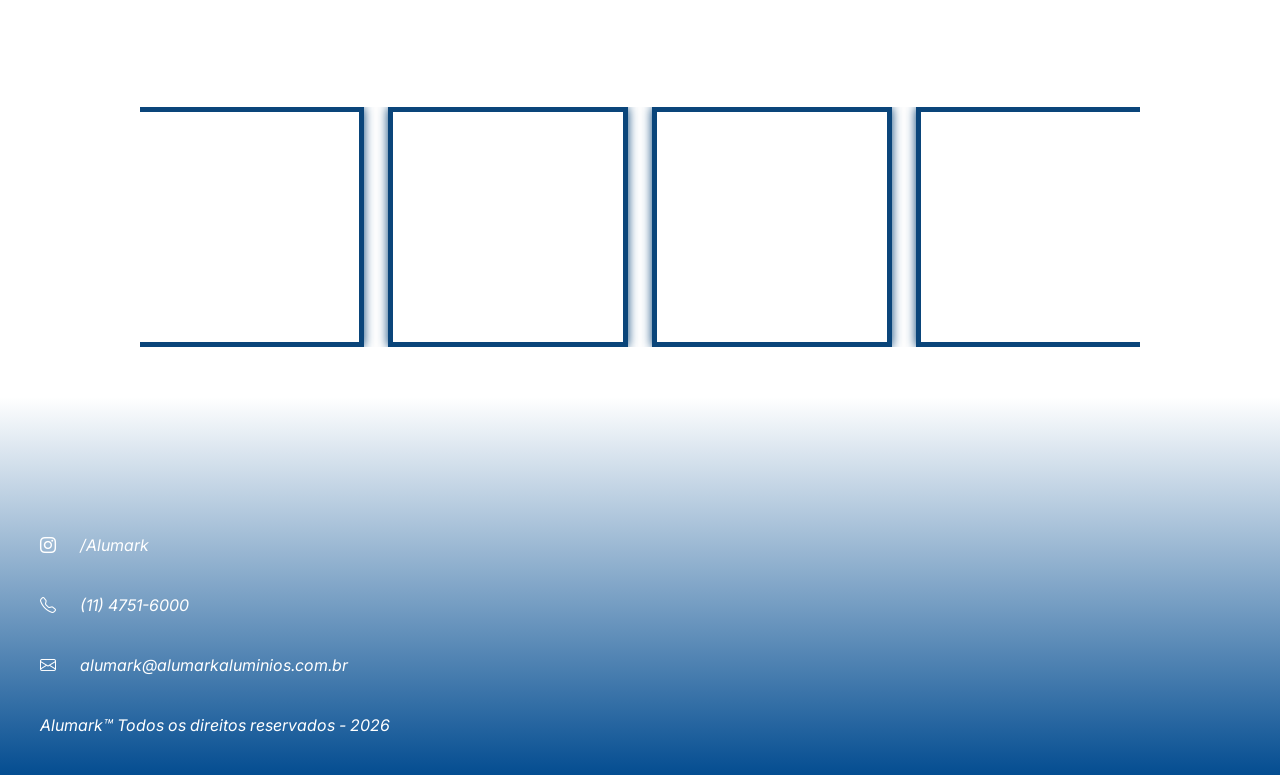
==== commit 655a3b79: "adicionando clientes" ====
--- a/index.html
+++ b/index.html
@@ -170,26 +170,9 @@
 
       <div class="container clients">
         <div class="carousel-track">
-          <div class="carousel-item card">1</div>
-          <div class="carousel-item card">2</div>
-          <div class="carousel-item card">3</div>
-          <div class="carousel-item card">4</div>
-          <div class="carousel-item card">5</div>
-          <div class="carousel-item card">6</div>
-          <div class="carousel-item card">7</div>
-          <div class="carousel-item card">8</div>
-          <div class="carousel-item card">9</div>
-          <div class="carousel-item card">10</div>
-          <div class="carousel-item card">1</div>
-          <div class="carousel-item card">2</div>
-          <div class="carousel-item card">3</div>
-          <div class="carousel-item card">4</div>
-          <div class="carousel-item card">5</div>
-          <div class="carousel-item card">6</div>
-          <div class="carousel-item card">7</div>
-          <div class="carousel-item card">8</div>
-          <div class="carousel-item card">9</div>
-          <div class="carousel-item card">10</div>
+          <div class="carousel-item card" id="basicom"></div>
+          <div class="carousel-item card" id="ferragensSp"></div>
+          <div class="carousel-item card" id="itapeti"></div>
         </div>
       </div>
     </main>
--- a/src/public/style/main.css
+++ b/src/public/style/main.css
@@ -456,7 +456,8 @@
   justify-content: center;
   align-items: center;
   border: 5px solid #0a457a;
-  background-color: aqua;
+
+  background-size: cover;
   font-size: 3rem;
   text-align: center;
   transition:
@@ -501,6 +502,19 @@
   border: none;
   cursor: pointer;
   font-size: 18px;
+}
+#basicom {
+  background: url("/industrial-but-responsive/src/public/images/main/logo_basicom.jpg")
+    no-repeat center center / contain;
+}
+#ferragensSp {
+  background: url("/industrial-but-responsive/src/public/images/main/logo_ferragenssp.png")
+    no-repeat center center / contain;
+}
+
+#itapeti {
+  background: url("/industrial-but-responsive/src/public/images/main/logo_itapeti.jpg.jpeg")
+    no-repeat center center / contain;
 }
 
 /*CATALOGO*/
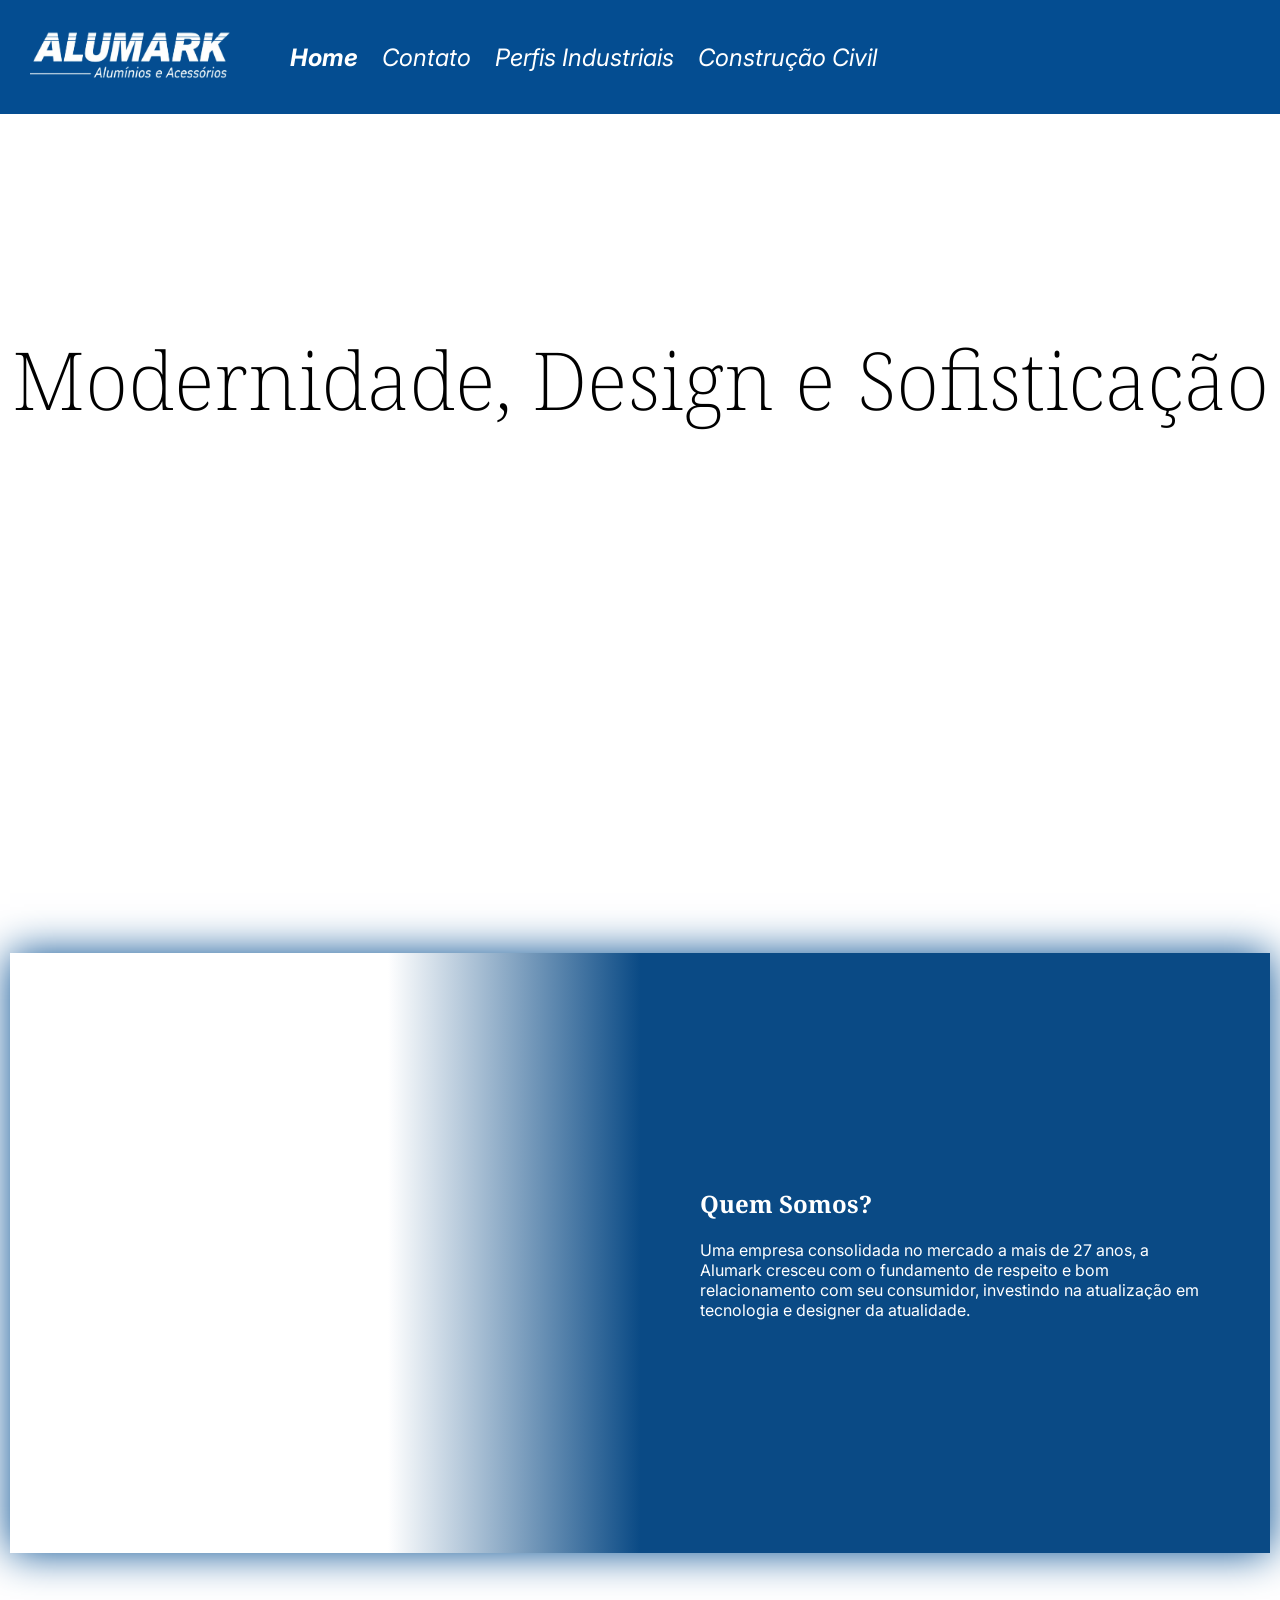
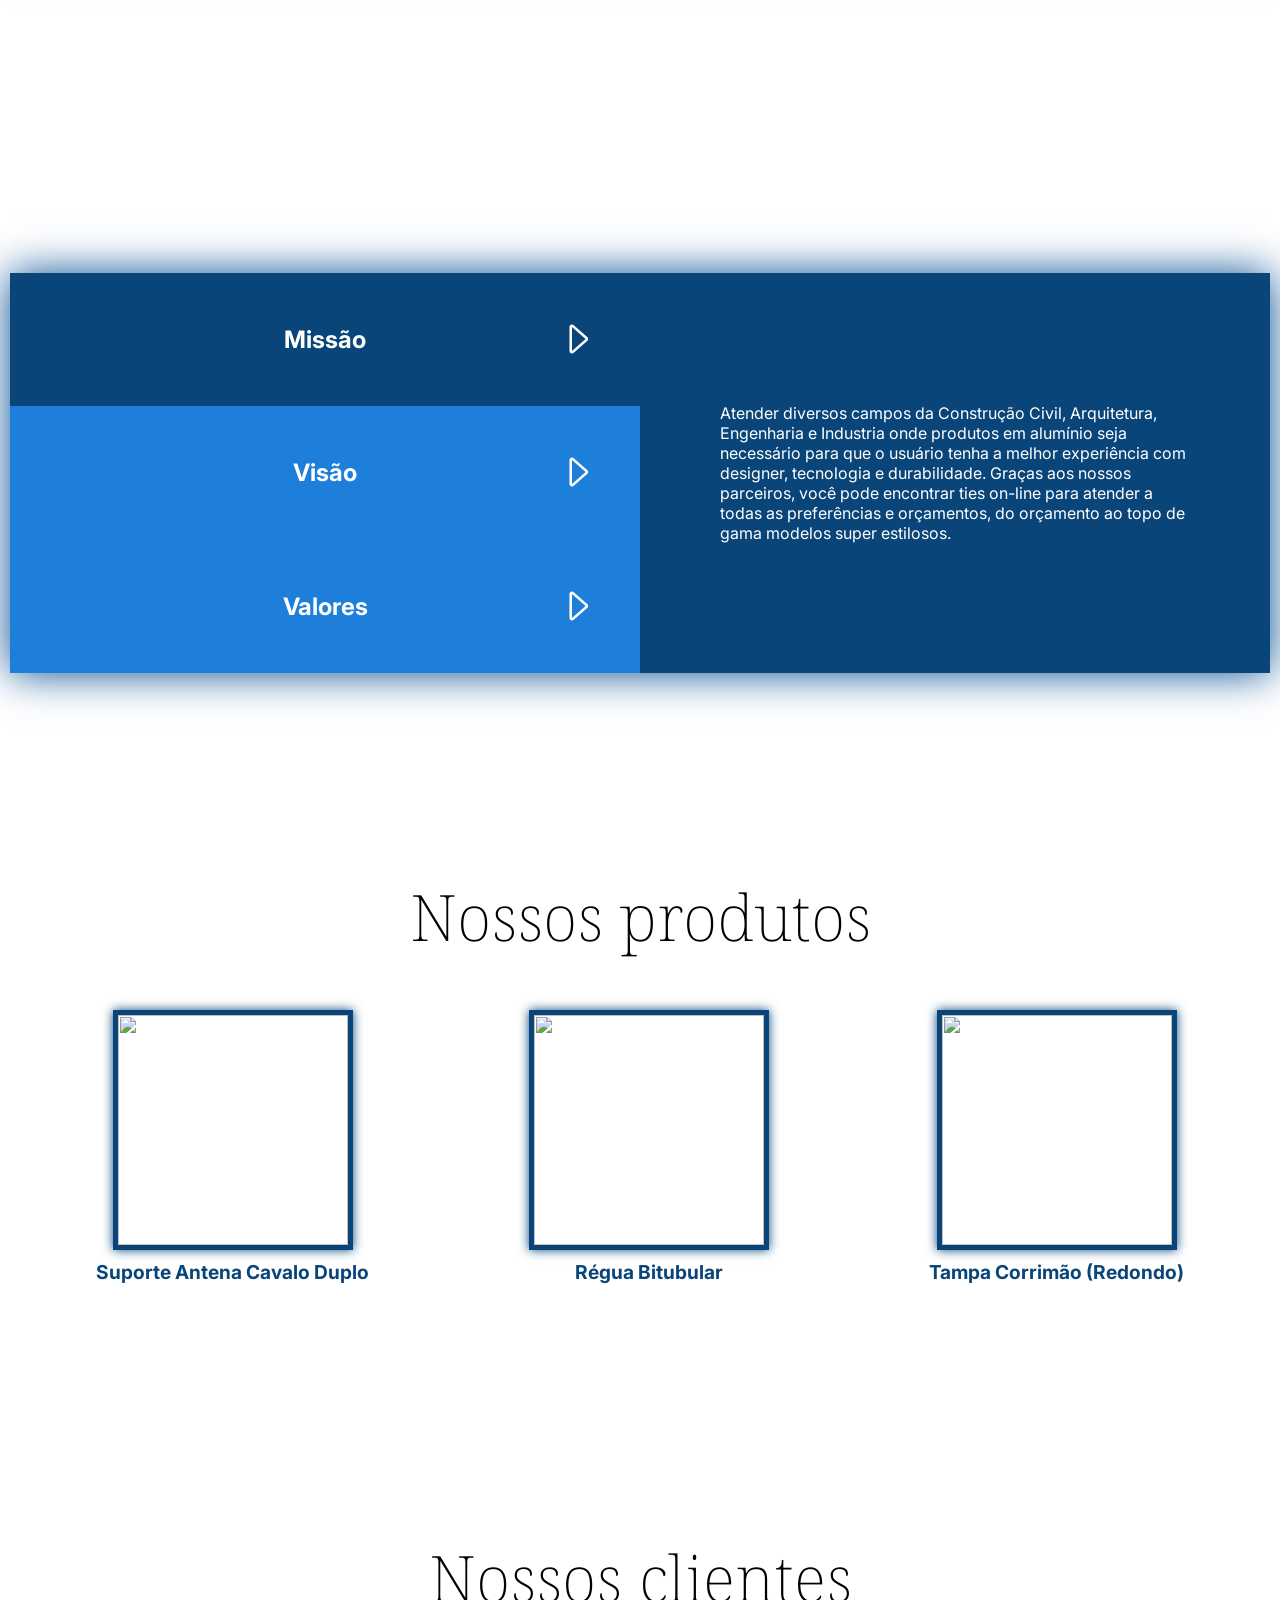
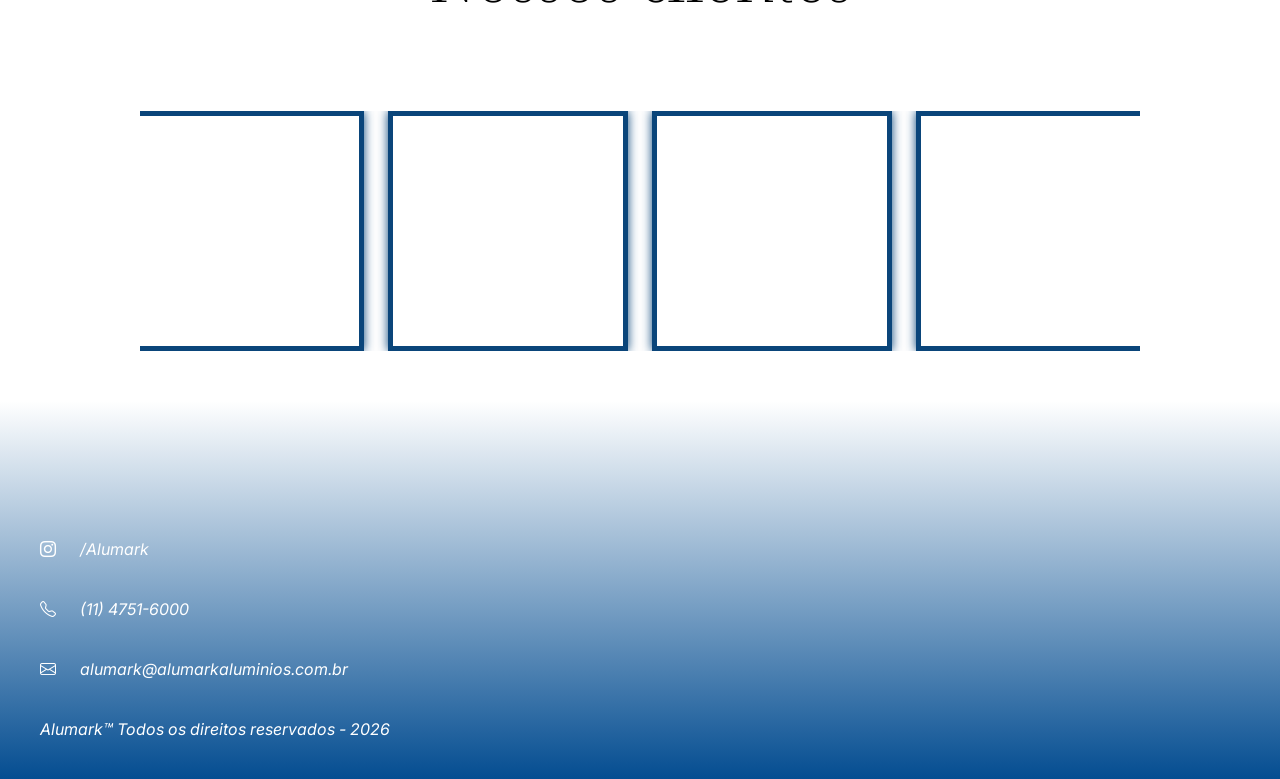
==== commit 3cd117a5: "nova feature" ====
--- a/index.html
+++ b/index.html
@@ -14,7 +14,9 @@
   </head>
   <body onload="generateRandomSuggestion()">
     <header class="page header">
-      <img class="logo" src="src/public/images/main/logo.png" alt="Alumark" />
+      <a href="index.html">
+        <img class="logo" src="src/public/images/main/logo.png" alt="Alumark" />
+      </a>
       <i class="bi bi-list item item-nav" id="menu-btn"></i>
       <nav class="menu-nav dropdown-menu close">
         <ul>
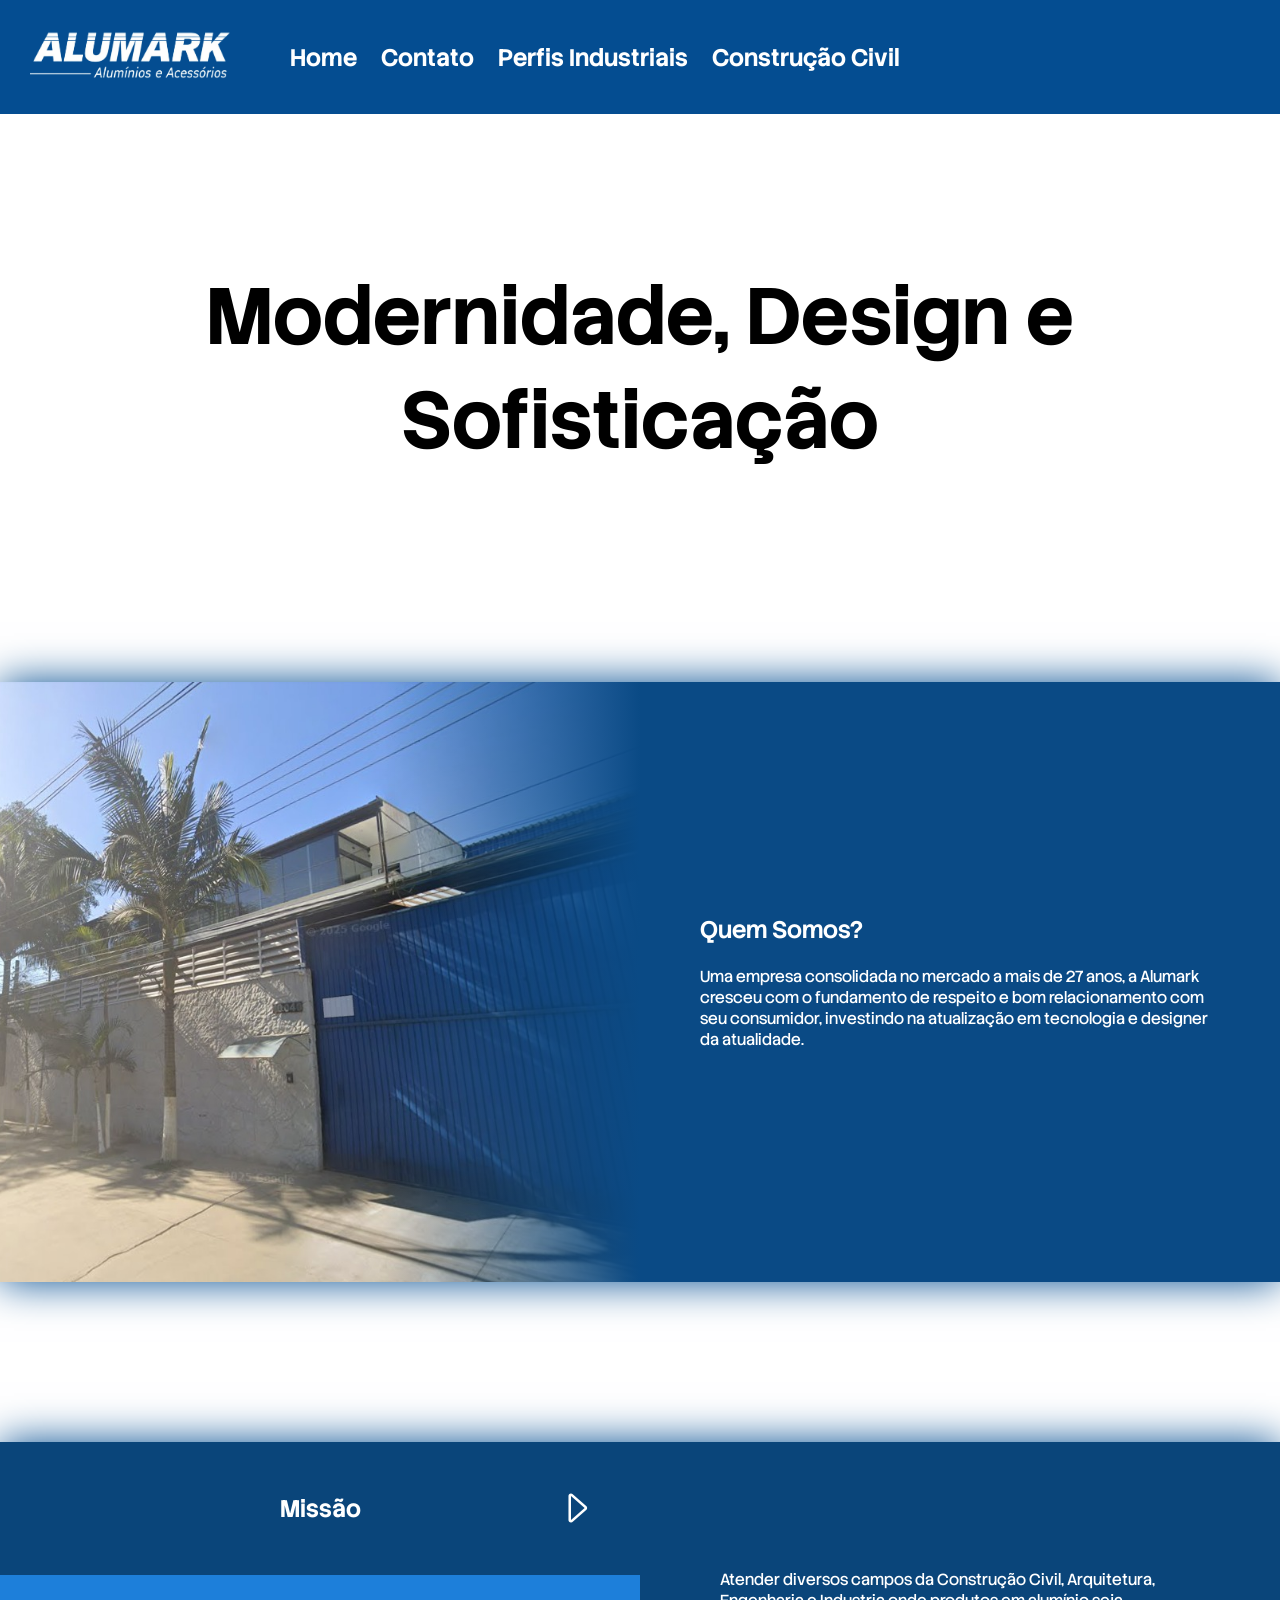
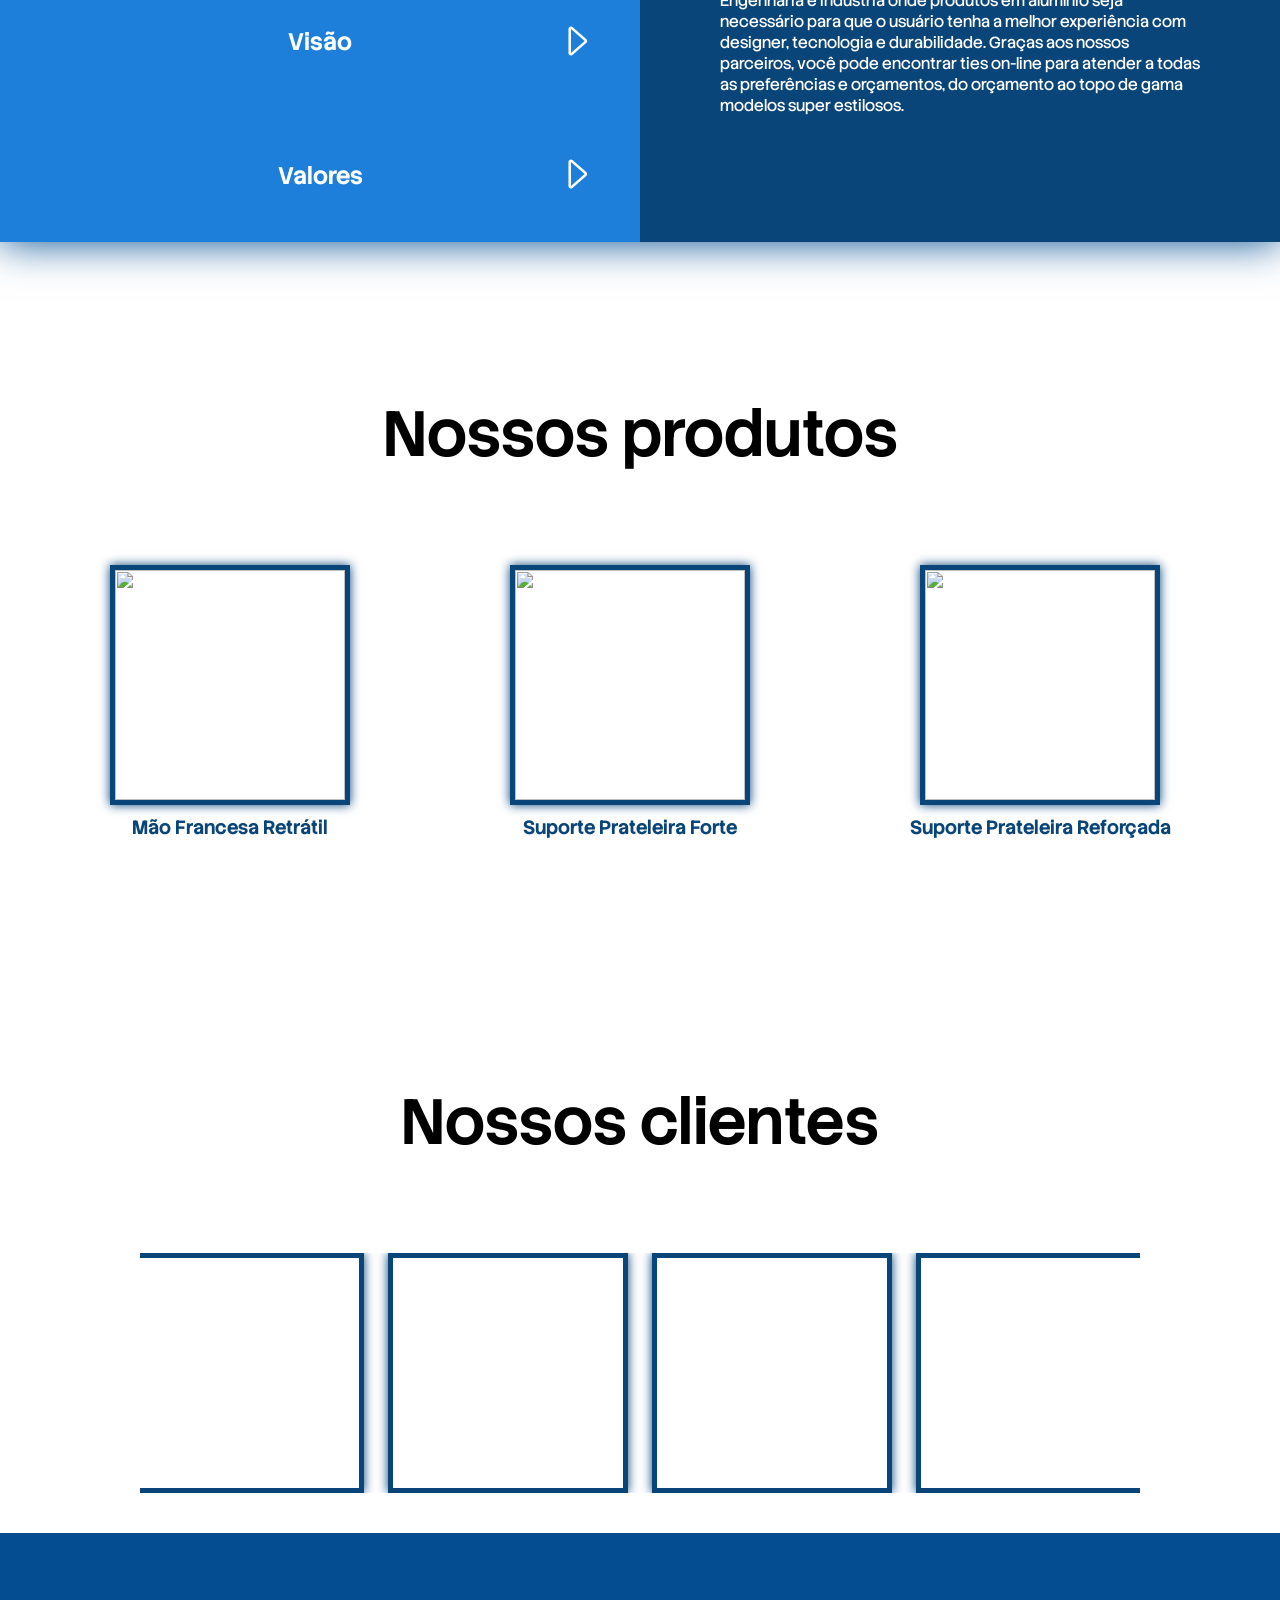
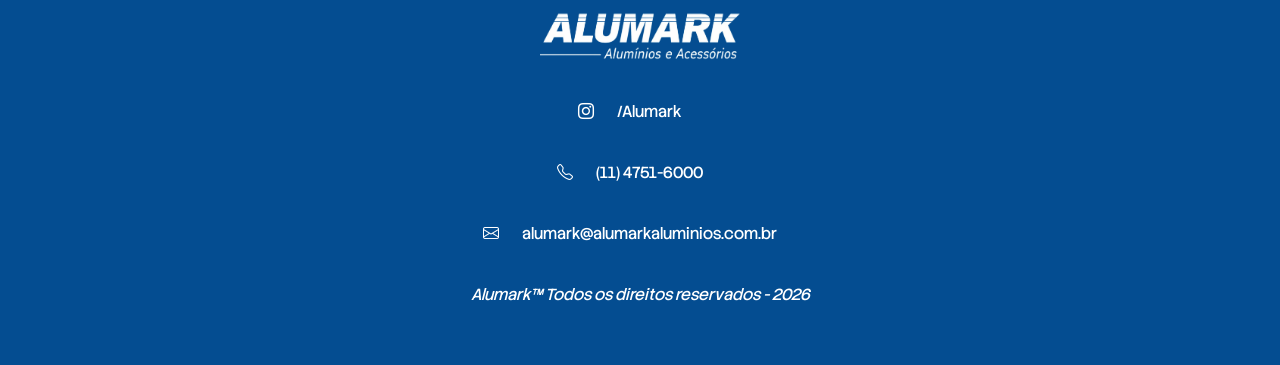
==== commit cc7f1b38: "mudança de estilo do index" ====
--- a/index.html
+++ b/index.html
@@ -21,27 +21,17 @@
       <nav class="menu-nav dropdown-menu close">
         <ul>
           <li>
-            <a href="index.html" class="item"
-              ><em><strong>Home</strong></em></a
-            >
+            <a href="index.html" class="item"><strong>Home</strong></a>
           </li>
           <li>
             <a href="src/public/pages/contato.html" class="item"
-              ><em>Contato</em></a
+              ><strong>Contato</strong></a
             >
           </li>
           <li class="dropdown">
             <a href="src/public/pages/perfis.html" class="item"
-              ><em>Perfis Industriais</em></a
+              ><strong>Perfis Industriais</strong></a
             >
-            <div class="perfil-section">
-              <a href="src/public/pages/product.html?id=1" class="item"
-                >Perfil Industrial em Alumínio >></a
-              >
-              <a href="src/public/pages/product.html?id=2" class="item"
-                >Perfil em Alumínio >></a
-              >
-            </div>
           </li>
           <li>
             <a href="src/public/pages/civil.html" class="item">
@@ -53,31 +43,21 @@
       <nav class="navbar">
         <ul>
           <li>
-            <a href="index.html" class="item"
-              ><em><strong>Home</strong></em></a
-            >
+            <a href="index.html" class="item"><strong>Home</strong></a>
           </li>
           <li>
             <a href="src/public/pages/contato.html" class="item"
-              ><em>Contato</em></a
+              ><strong>Contato</strong></a
             >
           </li>
           <li class="dropdown">
             <a href="src/public/pages/perfis.html" class="item"
-              ><em>Perfis Industriais</em></a
+              ><strong>Perfis Industriais</strong></a
             >
-            <div class="dropdown-menu">
-              <a href="src/public/pages/product.html?id=1" class="item"
-                >Perfil Industrial em Alumínio >></a
-              >
-              <a href="src/public/pages/product.html?id=2" class="item"
-                >Perfil em Alumínio >></a
-              >
-            </div>
           </li>
           <li>
             <a href="src/public/pages/civil.html" class="item">
-              <em>Construção Civil</em>
+              <strong>Construção Civil</strong>
             </a>
           </li>
         </ul>
@@ -180,6 +160,11 @@
     </main>
     <footer class="page footer">
       <br />
+      <img
+        class="logo item"
+        src="src/public/images/main/logo.png"
+        alt="Alumark"
+      />
       <i class="bi bi-instagram item icon">
         <a class="item" href="https://www.instagram.com/alumark_aluminios/"
           >/Alumark</a
--- a/src/public/style/main.css
+++ b/src/public/style/main.css
@@ -1,5 +1,6 @@
 /* CONFIGURAÇÕES GERAIS */
 @import url("https://fonts.googleapis.com/css2?family=Inter:ital,opsz,wght@0,14..32,100..900;1,14..32,100..900&family=Noto+Serif:ital,wght@0,100..900;1,100..900&display=swap");
+@import url("https://fonts.googleapis.com/css2?family=Montserrat:ital,wght@0,100..900;1,100..900&family=Stack+Sans+Headline:wght@200..700&display=swap");
 :root {
   /* CORES PRINCIPAIS */
   --color-primary: #044d91;
@@ -38,7 +39,6 @@
   background-color: white;
   flex: 1;
   align-items: center;
-  padding: 10px;
 }
 main * {
   margin: 0px;
@@ -53,9 +53,11 @@
 }
 
 .footer {
-  padding-top: 100px;
-  background: linear-gradient(to top, #044d91, white 100%);
+  padding: 40px;
+  /* background: linear-gradient(to top, #044d91, white 100%); */
+
   flex-direction: column;
+  align-items: center;
   color: white;
   width: 100%;
 }
@@ -70,9 +72,11 @@
 }
 
 .page .item {
-  font-family: "Inter";
+  /* font-family: "Inter"; */
+  font-family: "Stack Sans Headline";
   color: white;
-
+  font-weight: 400;
+  font-style: normal;
   text-decoration: none;
 }
 
@@ -115,13 +119,13 @@
   width: 100%;
   height: 400px; /* altura fixa */
 
-  margin-top: 20rem;
+  margin-top: 10rem;
   justify-content: space-around;
   box-shadow: var(--color-primary) 0px 0px 40px;
 }
 
 .mission * {
-  font-family: "Inter";
+  font-family: "Stack Sans Headline";
   color: white;
   margin: 0px;
 }
@@ -202,23 +206,23 @@
   width: 200px;
   height: 50px;
 }
-.title.main-title.hero {
+/* .title.main-title.hero {
   margin-bottom: 200px;
-}
+} */
 .title {
-  font-family: "Noto Serif";
+  font-family: "Stack Sans Headline";
+  font-weight: 600;
 }
 .title.main-title {
-  margin-top: 200px;
-  margin-bottom: 50px;
+  padding: 50px;
+  margin-top: 100px;
 }
 h1.main-title {
-  font-weight: 200;
+  font-weight: 700;
   font-size: 5rem;
 }
 h2.main-title {
   font-size: 4rem;
-  font-weight: 150;
 }
 
 /* about */
@@ -228,7 +232,7 @@
   width: 100%;
   justify-content: center;
   min-height: 600px;
-  margin-top: 20rem;
+  margin-top: 10rem;
   box-shadow: var(--color-primary) 0px 0px 40px;
 }
 .content {
@@ -237,7 +241,7 @@
 .about-img {
   position: relative;
   width: 50%;
-  background-image: url("../images/sunset-rice-farm-field-thailand.jpg");
+  background-image: url("../images/fachada.jpg");
   background-size: cover;
   background-position: center;
   align-items: center;
@@ -260,7 +264,7 @@
   padding: 60px;
   display: flex;
   font-size: inherit;
-  font-family: "Inter";
+  font-family: "Stack Sans Headline";
   flex-direction: column;
   justify-content: center;
 }
@@ -371,6 +375,7 @@
 .container.products {
   display: flex;
   flex-direction: row;
+  margin: 40px auto;
   gap: 10em;
 }
 .container.product {
@@ -530,7 +535,7 @@
   display: flex;
   flex-direction: column;
   align-items: center;
-  font-family: "Inter";
+  font-family: "Stack Sans Headline";
   text-decoration: none;
   color: #0a457a;
 }
@@ -873,6 +878,7 @@
   }
   .header .item {
     padding-bottom: 10px;
+    font-style: normal;
   }
   .about-img {
     height: 500px;
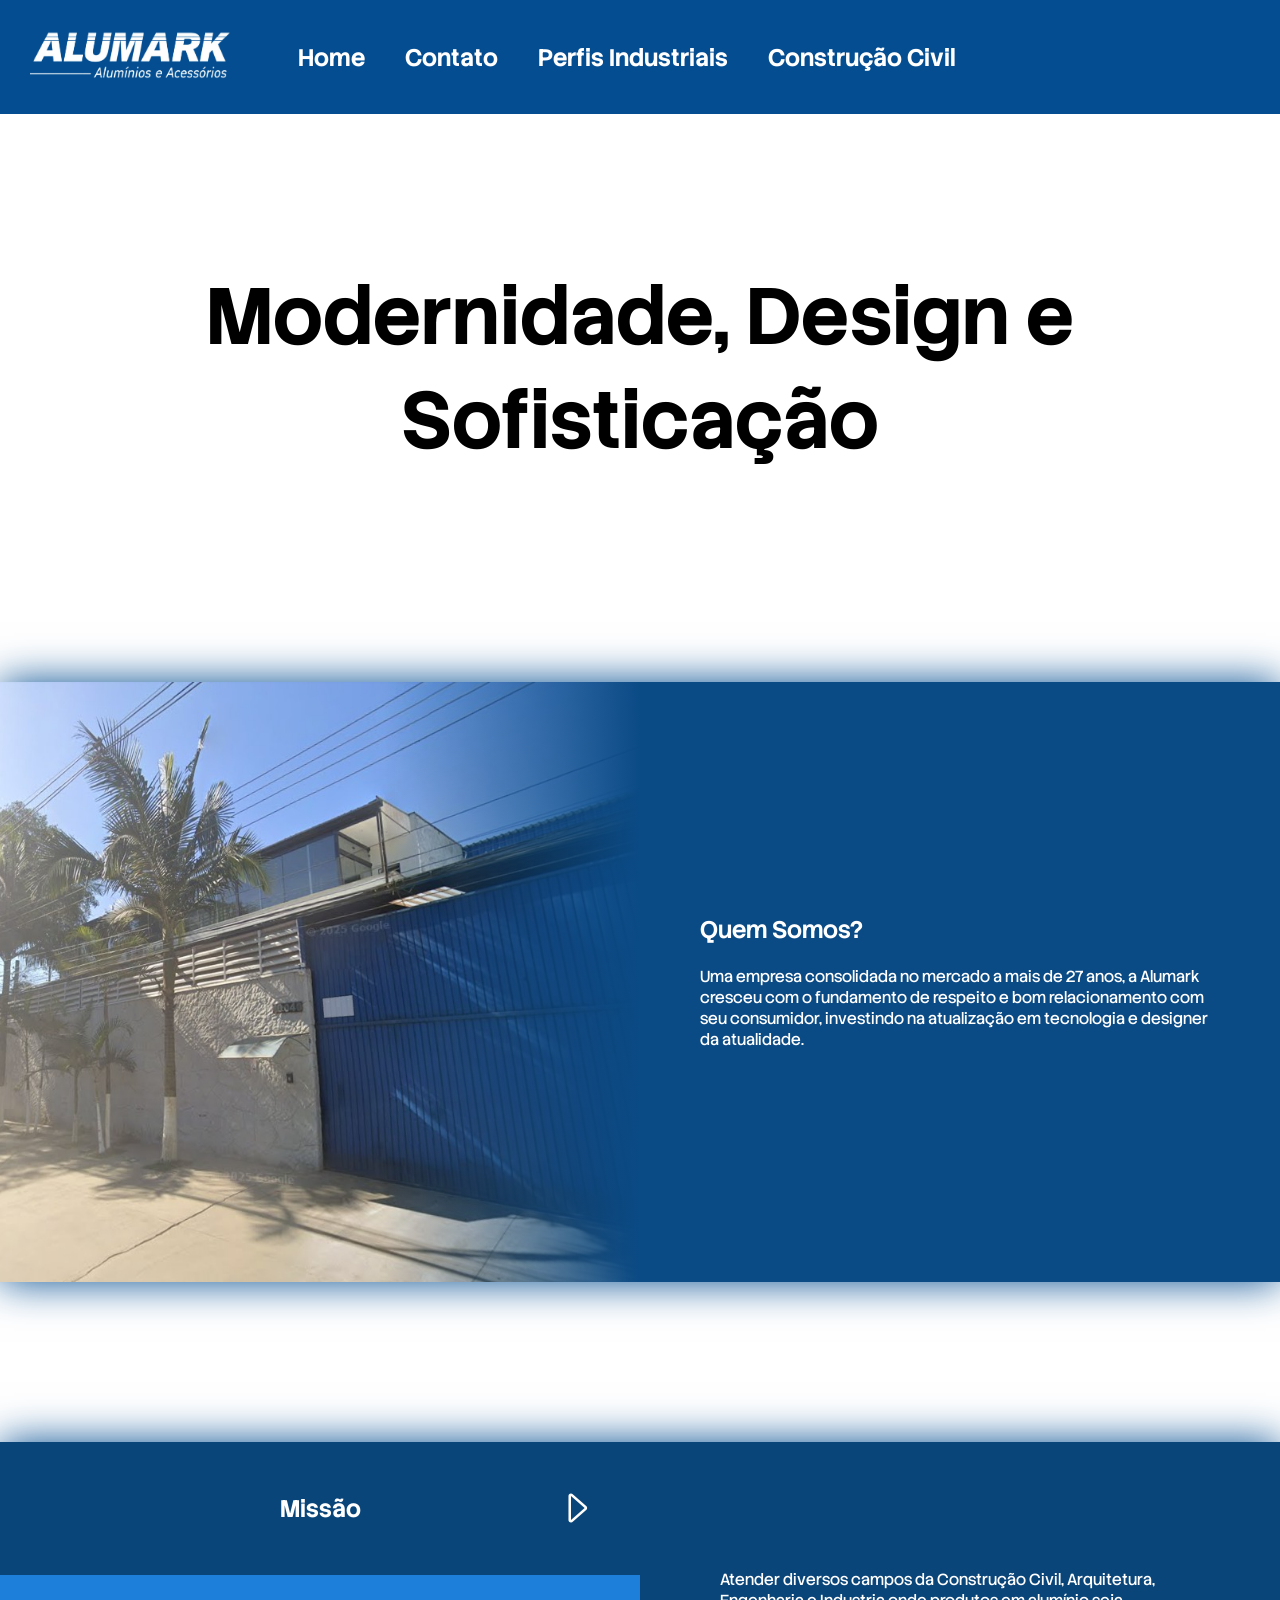
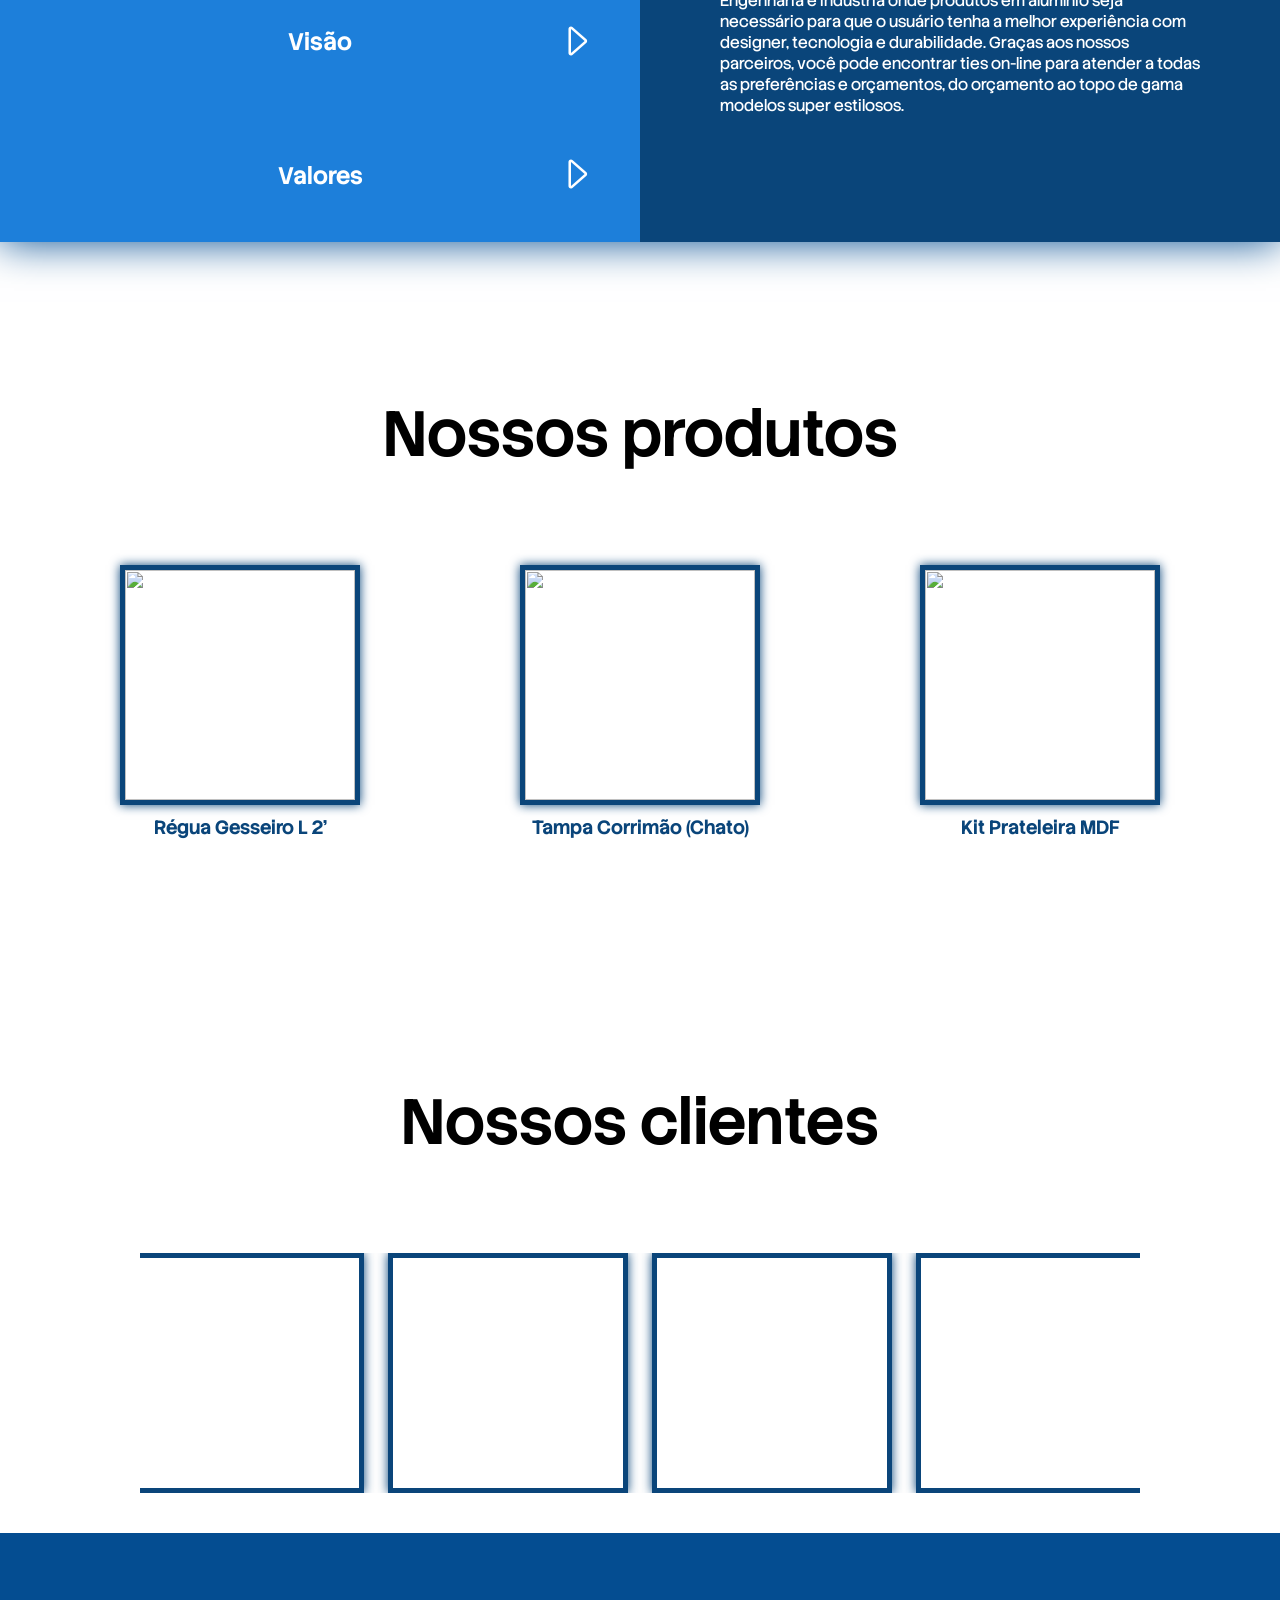
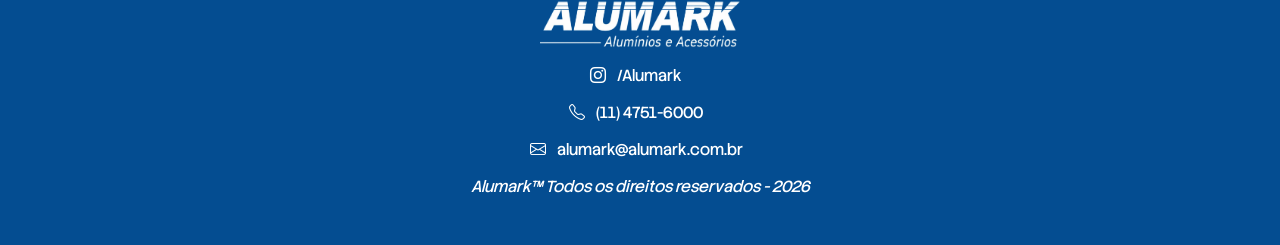
==== commit 9f3d08b2: "mudança de estilo do index" ====
--- a/index.html
+++ b/index.html
@@ -176,8 +176,8 @@
         </a>
       </i>
       <i class="bi bi-envelope item icon">
-        <a class="item icon" href="mailto:alumark@alumarkaluminios.com.br"
-          >alumark@alumarkaluminios.com.br</a
+        <a class="item icon" href="mailto:alumark@alumark.com.br"
+          >alumark@alumark.com.br</a
         >
       </i>
 
--- a/src/public/style/main.css
+++ b/src/public/style/main.css
@@ -63,9 +63,10 @@
 }
 .footer .item {
   color: white;
-  margin: 20px;
-}
-
+}
+.addresses i {
+  margin: 5px;
+}
 .header {
   width: 100%;
   align-items: center;
@@ -74,6 +75,7 @@
 .page .item {
   /* font-family: "Inter"; */
   font-family: "Stack Sans Headline";
+  margin: 8px;
   color: white;
   font-weight: 400;
   font-style: normal;
@@ -220,6 +222,7 @@
 h1.main-title {
   font-weight: 700;
   font-size: 5rem;
+  font-family: "Stack Sans Headline";
 }
 h2.main-title {
   font-size: 4rem;
